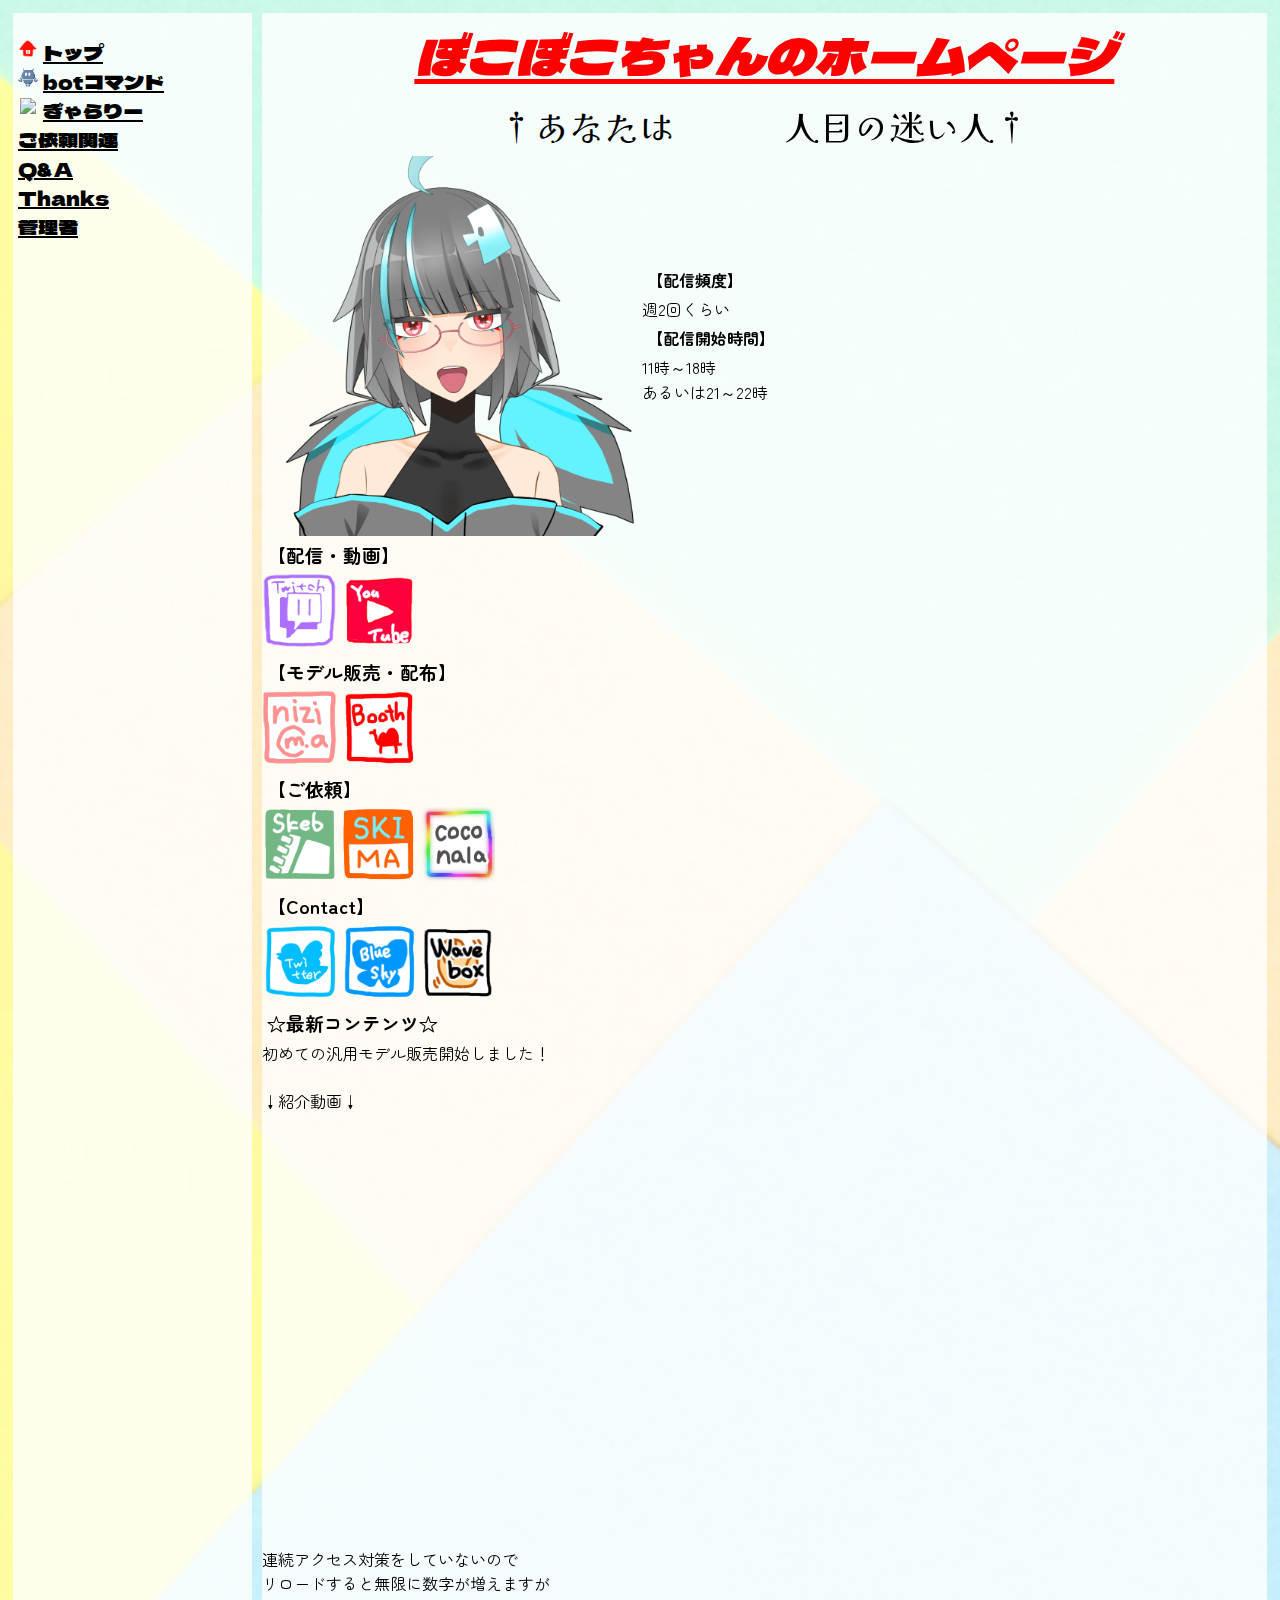
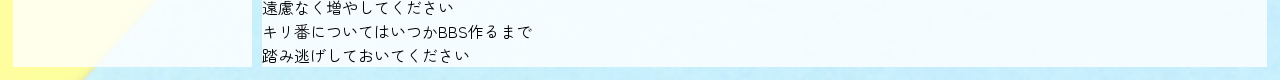
==== index.html @ dba8ee9e "再再" ====
<!DOCTYPE html>
<html lang="ja">
    <head>
        <meta charset="UTF-8">
        <title>ぼこぼこちゃんのホームページ</title>
        <link rel="stylesheet" href="css/index.css">

        <!--やりたいこと一覧
        ・カーソル変更
        ・BBS設置
        ・スタンプ一覧の設置
        ・SNS対応
        -->
        <link rel="preconnect" href="https://fonts.googleapis.com">
        <link rel="preconnect" href="https://fonts.gstatic.com" crossorigin>
        <link href="https://fonts.googleapis.com/css2?family=Dela+Gothic+One&display=swap" rel="stylesheet">
        <link rel="preconnect" href="https://fonts.googleapis.com">
        <link rel="preconnect" href="https://fonts.gstatic.com" crossorigin>
        <link href="https://fonts.googleapis.com/css2?family=Zen+Maru+Gothic:wght@300;400;500;700;900&display=swap" rel="stylesheet">
        <link rel="preconnect" href="https://fonts.googleapis.com">
        <link rel="preconnect" href="https://fonts.gstatic.com" crossorigin>
        <link href="https://fonts.googleapis.com/css2?family=Dela+Gothic+One&family=DotGothic16&family=Kaisei+Decol&display=swap" rel="stylesheet">
    </head>
    <body>
        <div class="flexbox">
            <script src="js/sidemenu.js"></script>
            <div class="content">
                <h1 style="text-align:center;">ぼこぼこちゃんのホームページ</h1>
                <div class="counter-area">
                    <h2 style='font-family: "Kaisei Decol",serif;font-weight: 400;font-style: normal;'>†あなたは</h2>
                    <iframe frameborder="0" width="100" height="25" scrolling="no" src="https://script.google.com/macros/s/AKfycbx8v92MQwVvJMkxsLhPhT1U61lYwXCYVHEFJX2_oGKwl0AOVBhLbe9YGJD0SoeEzPNs/exec?url=https://sskmbk.github.io" title="アクセスカウンター"></iframe>
                    <h2 style='font-family: "Kaisei Decol",serif;font-weight: 400;font-style: normal;'>人目の迷い人†</h2>
                </div><!--counter-area-->

                <div class="flexbox2">
                    <img src="img/icon.png" class="img">
                    <div class="info">
                        <h4>【配信頻度】</h4>
                        週2回くらい<br>
                        <h4>【配信開始時間】</h4>
                        11時～18時<br>
                        あるいは21～22時<br>
                        <br>
                    </div><!--info-->
                </div><!--flexbox2-->
                <div class="link">
                    <h3>【配信・動画】</h3>
                    <a href="https://www.twitch.tv/bokoraretawa" target="_blank" rel="noopener noreferrer"><img src="img/twitch.png" class="links" alt="twitch"></a>
                    <a href="https://youtube.com/@bokoraretawa" target="_blank" rel="noopener noreferrer"><img src="img/youtube.png" class="links" alt="youtube"></a>
                    <h3>【モデル販売・配布】</h3>
                    <a href="https://nizima.com/Profile/369006" target="_blank" rel="noopener noreferrer"><img src="img/nizima.png" class="links" alt="nizima"></a>
                    <a href="https://bokoraretawa.booth.pm/" target="_blank" rel="noopener noreferrer"><img src="img/booth.png" class="links" alt="booth"></a>
                    <h3>【ご依頼】</h3>
                    <a href="https://skeb.jp/@BOKORARETAWA" target="_blank" rel="noopener noreferrer"><img src="img/skeb.png" class="links" alt="skeb" ></a>
                    <a href="https://skima.jp/profile?id=422471" target="_blank" rel="noopener noreferrer"><img src="img/skima.png" class="links" alt="skima"></a>
                    <a href="https://coconala.com/users/5037021" target="_blank" rel="noopener noreferrer"><img src="img/coconala.png" class="links" alt="coconala"></a>
                    <h3>【Contact】</h3>
                    <a href="https://twitter.com/BOKORARETAWA" target="_blank" rel="noopener noreferrer"><img src="img/twitter.png" class="links" alt="twitter"></a>
                    <a href="https://bsky.app/profile/bokoraretawa.bsky.social" target="_blank" rel="noopener noreferrer"><img src="img/bluesky.png" class="links" alt="bluesky"></a>
                    <a href="https://wavebox.me/wave/a6rm4vicaz7he5rm/" target="_blank" rel="noopener noreferrer"><img src="img/wavebox.png" class="links" alt="wavebox"></a>
                </div><!--link-->
                <div class="newcontent">
                    <h3>☆最新コンテンツ☆</h3>
                    <p>初めての汎用モデル販売開始しました！<br><br>↓紹介動画↓</p>
                    <iframe width="988" height="556" src="https://www.youtube.com/embed/r8v-BUSqYrE" title="【Live2DShowcase】水色の髪の女の子【汎用モデル】" frameborder="0" allow="accelerometer; autoplay; clipboard-write; encrypted-media; gyroscope; picture-in-picture; web-share" referrerpolicy="strict-origin-when-cross-origin" allowfullscreen class="Youtubelink"></iframe>
                </div>

                    <br>
                    <p>
                    連続アクセス対策をしていないので<br>
                    リロードすると無限に数字が増えますが<br>
                    遠慮なく増やしてください<br>
                    キリ番についてはいつかBBS作るまで<br>
                    踏み逃げしておいてください
                    </p>
                </div><!--flexbox2-->

            </div><!--content-->
        </div><!--flexbox-->
        <script src="js/menuopen.js"></script>
    </body>
</html>
---- css/index.css ----
body{
  font-family: "Zen Maru Gothic", serif;
  font-weight: 400;
  font-style: normal;
  background-image:url(../img/pastel_00010.jpg);
  background-size:cover;
}

.menubutton{display:none;border:none;background:none;}

h1{
  font-family:"Dela Gothic One",sans-serif;
  font-weight: 400;
  font-style: normal;
  color:red;
  font-style:italic;
  font-size:50px;
  margin:5px;
  text-decoration:underline;
}
h2{margin:5px; font-size:35px;}
h3{margin: 5px;}
h4{margin:5px;}
p{margin:0;}a{color:black;}
a:hover{color:red;}
a:active{color:yellow;}

.flexbox{display:flex;}
.flexbox2{
  display:flex;
  flex-direction:row;
  align-items: center;
}

ul{list-style:none;padding:5px;font-size:20px;}
.libot {
background: url(../img/nightbot.gif) no-repeat 0 0;
background-size:auto 20px;
padding-left: 25px;}
.lihome{
  background:url(../img/home.png) no-repeat 0 0;
  background-size:auto 20px;
  padding-left: 25px;
}
.lipic{
  background:url(../img/liimg.png) no-repeat 0 0;
  background-size:auto 20px;
  padding-left: 25px;
}

.sidemenu{
  width:19%;
  margin:5px;
  background-color:rgb(255 255 255 / 80%);
  font-family:"Dela Gothic One",sans-serif;
  font-weight: 500;
  font-style: normal;
}

.link{}
.content{
  width:80%;
  margin:5px;
  background:rgb(255 255 255 / 80%);
}
.newcontent{}

.stampsample{width:500px;}
.BannerSample{width:500px;}
.Youtubelink{width:720px;height:405px;};
.menubutton{display:none;}
.qamenu{text-decoration:none;}
.qamenu:hover{text-decoration-line:underline;}

#Live2DSD{background:whitesmoke;margin:5px;}
#live2Dcomission{background:whitesmoke;margin:5px;}
#Live2DOther{background:whitesmoke;margin:5px;}
details{border:solid 5px;border-color:lightgray;margin:5px;width:90%;}

#illustcomission{background:whitesmoke;}
#othercomission{background:whitesmoke;}
#qaul{background:azure;}

.counter-area{
display:flex;
justify-content: center;
align-items: center;
}


.img{height:380px;}
.kiriban{text-align: center;}
.thankslink{text-decoration: none;}
.links{width:75px;}


@media (max-width: 1000px) {
  .menubutton{display:block;width:200px;}
  .flexbox{flex-flow: column;}
  .links{width:15%;}
  .content{width:100%;margin:0;}
  .stampsample{width:50%;}
  .BannerSample{width:80%;}
  details{width:95%;}

  .sidemenu{text-align:center;}
  /* メニューを開いた時 */
  nav.open-menu {width: 50%;}

  nav {
    background: #0bd;
    position: absolute;
    z-index: 1;
    top: 4.5em;
    left:30px;
    overflow-x: hidden;
    text-align: left;
    width: 0; /* ←100%から 0 に変更 */
  }
  h1{font-size:6vw;}
  h2{font-size:5vw;}
  div{margin:10px}

  .img{
    width:50%;
    height:50%;
  }
  .info{
    font-size:2.5vw;
    width:50%;
    height:50%;
  }
  .kiriban{
    font-size:2vw;
  }
  
  .Youtubelink{width:100%;};
}
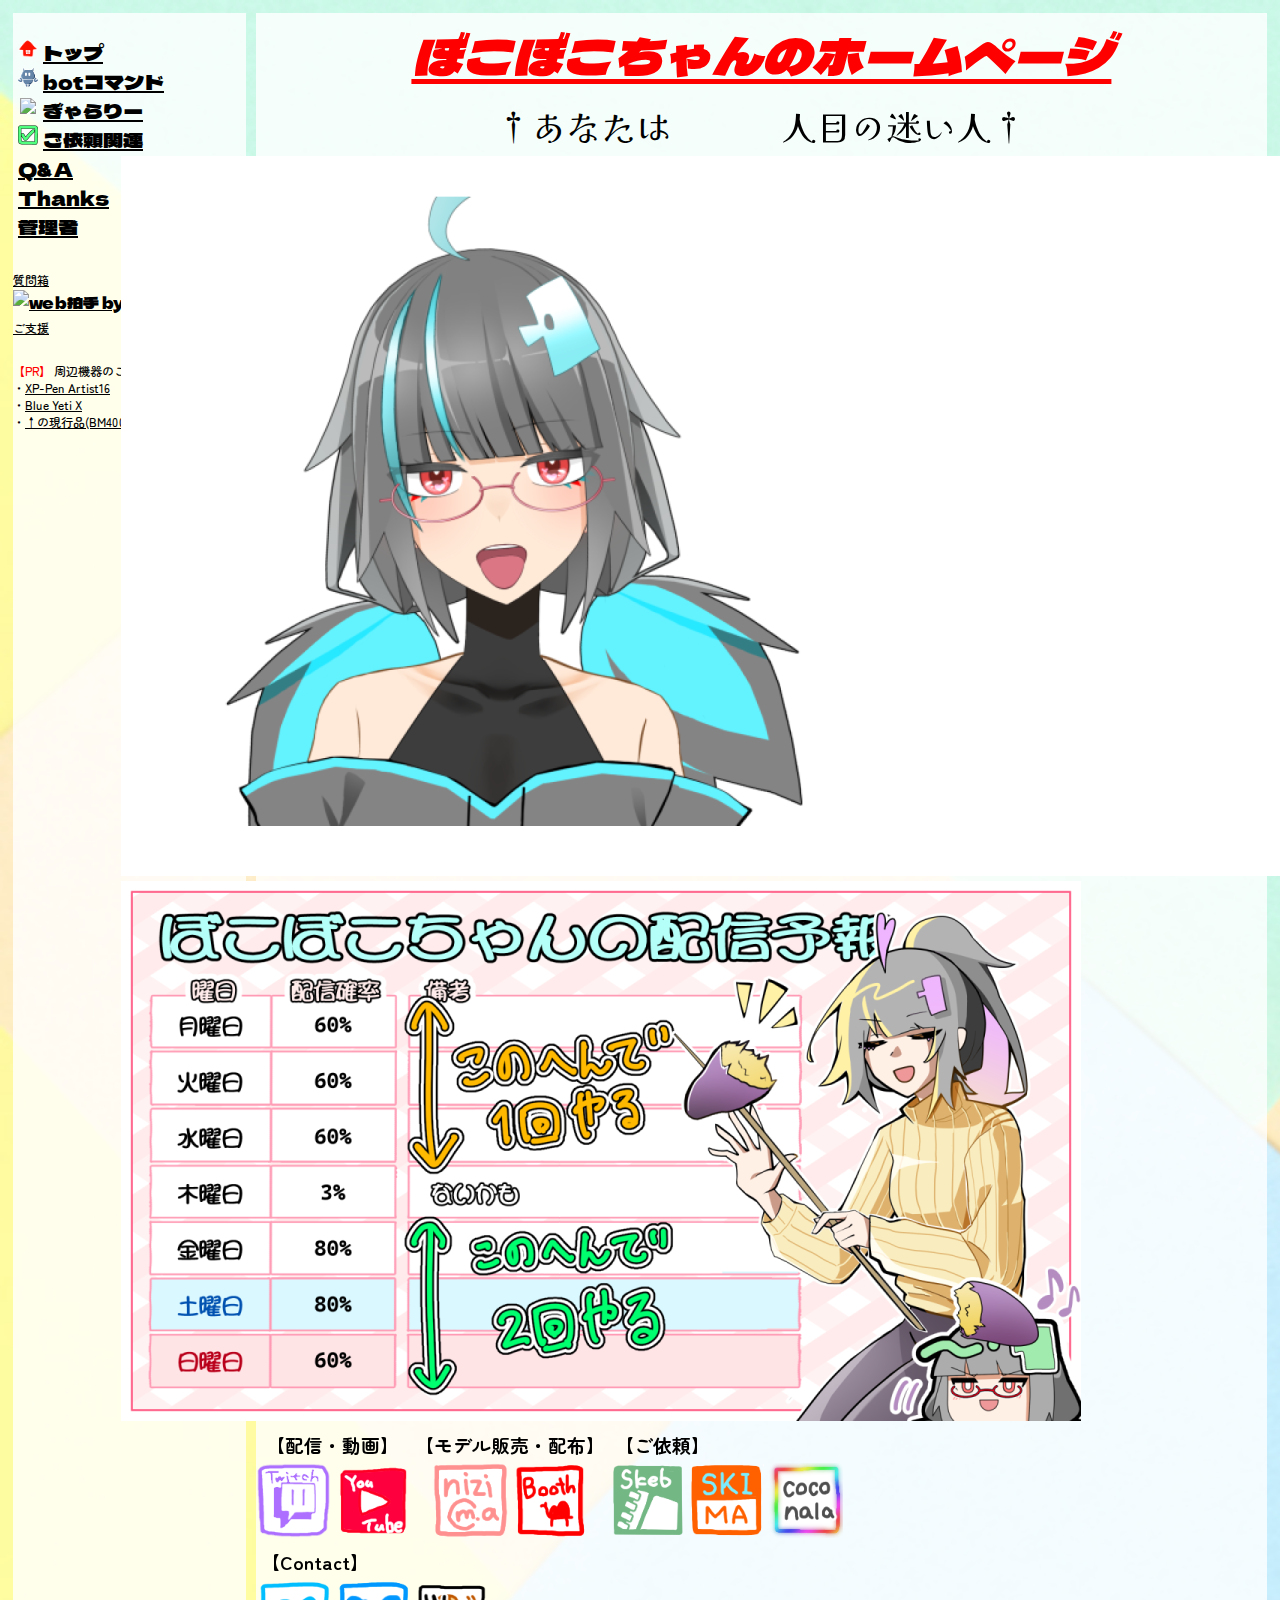
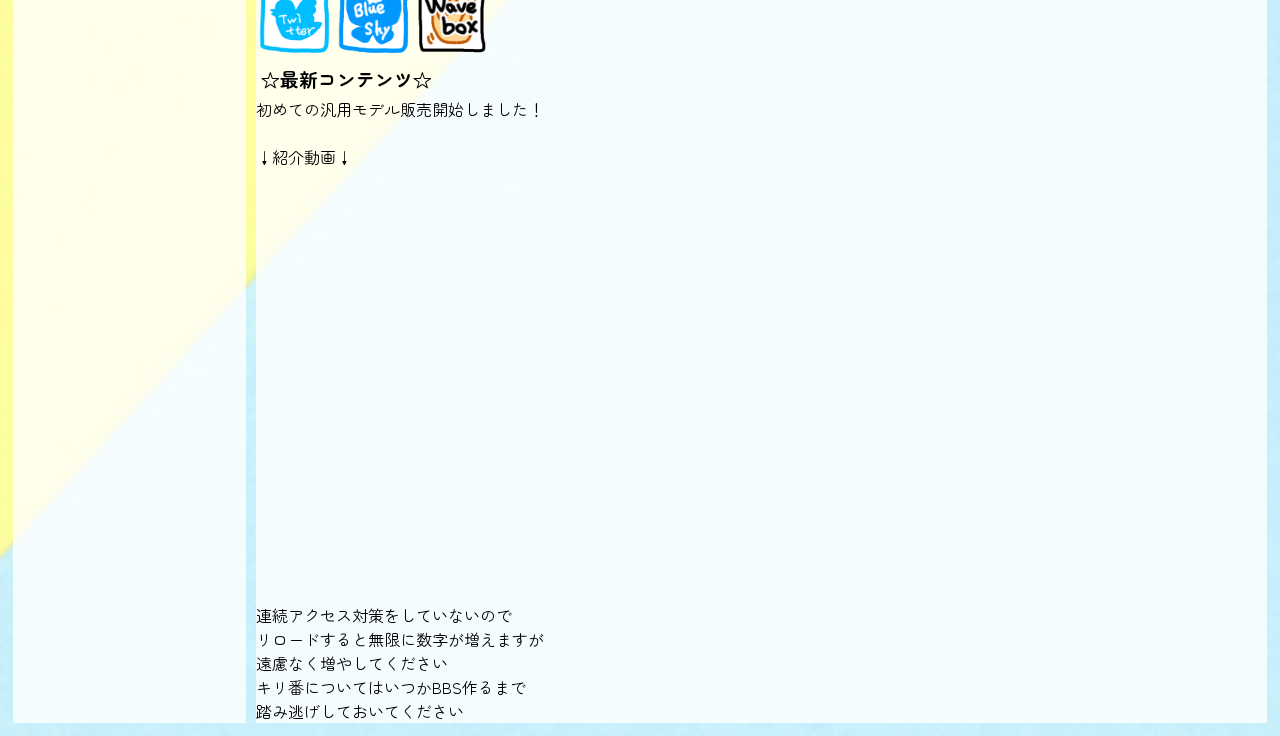
==== commit d7c35c17: "メイン画像周辺、@media、背景色" ====
--- a/index.html
+++ b/index.html
@@ -3,7 +3,6 @@
     <head>
         <meta charset="UTF-8">
         <title>ぼこぼこちゃんのホームページ</title>
-        <link rel="stylesheet" href="css/index.css">
 
         <!--やりたいこと一覧
         ・カーソル変更
@@ -11,6 +10,9 @@
         ・スタンプ一覧の設置
         ・SNS対応
         -->
+
+        <link rel="icon" href="favicon.ico">
+
         <link rel="preconnect" href="https://fonts.googleapis.com">
         <link rel="preconnect" href="https://fonts.gstatic.com" crossorigin>
         <link href="https://fonts.googleapis.com/css2?family=Dela+Gothic+One&display=swap" rel="stylesheet">
@@ -20,6 +22,21 @@
         <link rel="preconnect" href="https://fonts.googleapis.com">
         <link rel="preconnect" href="https://fonts.gstatic.com" crossorigin>
         <link href="https://fonts.googleapis.com/css2?family=Dela+Gothic+One&family=DotGothic16&family=Kaisei+Decol&display=swap" rel="stylesheet">
+        
+        <link rel="stylesheet" href="https://cdn.jsdelivr.net/bxslider/4.2.12/jquery.bxslider.css">
+        <script src="https://ajax.googleapis.com/ajax/libs/jquery/3.1.1/jquery.min.js"></script>
+        <script src="https://cdn.jsdelivr.net/bxslider/4.2.12/jquery.bxslider.min.js"></script>
+        <script type="text/javascript">
+        $(document).ready(function(){
+            $('.slider').bxSlider({
+                auto: true,
+                pause: 5000, // 画像がスライドするスピード
+                slideWidth: 720, // 画像の横幅
+            });
+        });</script>
+        <link rel="stylesheet" href="css/index.css">
+</script>
+
     </head>
     <body>
         <div class="flexbox">
@@ -32,32 +49,40 @@
                     <h2 style='font-family: "Kaisei Decol",serif;font-weight: 400;font-style: normal;'>人目の迷い人†</h2>
                 </div><!--counter-area-->
 
-                <div class="flexbox2">
-                    <img src="img/icon.png" class="img">
-                    <div class="info">
-                        <h4>【配信頻度】</h4>
-                        週2回くらい<br>
-                        <h4>【配信開始時間】</h4>
-                        11時～18時<br>
-                        あるいは21～22時<br>
-                        <br>
-                    </div><!--info-->
-                </div><!--flexbox2-->
+                <div class="sliderdiv">
+                    <div class="slider">
+                        <img class="sliderimg" src="img/ぼこV3.png" alt="">
+                        <img class="sliderimg"  src="img/月予定表2024秋.png" alt="">
+                    </div>
+                </div>
+
                 <div class="link">
-                    <h3>【配信・動画】</h3>
-                    <a href="https://www.twitch.tv/bokoraretawa" target="_blank" rel="noopener noreferrer"><img src="img/twitch.png" class="links" alt="twitch"></a>
-                    <a href="https://youtube.com/@bokoraretawa" target="_blank" rel="noopener noreferrer"><img src="img/youtube.png" class="links" alt="youtube"></a>
-                    <h3>【モデル販売・配布】</h3>
-                    <a href="https://nizima.com/Profile/369006" target="_blank" rel="noopener noreferrer"><img src="img/nizima.png" class="links" alt="nizima"></a>
-                    <a href="https://bokoraretawa.booth.pm/" target="_blank" rel="noopener noreferrer"><img src="img/booth.png" class="links" alt="booth"></a>
-                    <h3>【ご依頼】</h3>
-                    <a href="https://skeb.jp/@BOKORARETAWA" target="_blank" rel="noopener noreferrer"><img src="img/skeb.png" class="links" alt="skeb" ></a>
-                    <a href="https://skima.jp/profile?id=422471" target="_blank" rel="noopener noreferrer"><img src="img/skima.png" class="links" alt="skima"></a>
-                    <a href="https://coconala.com/users/5037021" target="_blank" rel="noopener noreferrer"><img src="img/coconala.png" class="links" alt="coconala"></a>
-                    <h3>【Contact】</h3>
-                    <a href="https://twitter.com/BOKORARETAWA" target="_blank" rel="noopener noreferrer"><img src="img/twitter.png" class="links" alt="twitter"></a>
-                    <a href="https://bsky.app/profile/bokoraretawa.bsky.social" target="_blank" rel="noopener noreferrer"><img src="img/bluesky.png" class="links" alt="bluesky"></a>
-                    <a href="https://wavebox.me/wave/a6rm4vicaz7he5rm/" target="_blank" rel="noopener noreferrer"><img src="img/wavebox.png" class="links" alt="wavebox"></a>
+                    <div class="linkflex">
+                        <div class="stream-live2D">
+                            <div class="stream">
+                                <h3>【配信・動画】</h3>
+                                <a href="https://www.twitch.tv/bokoraretawa" target="_blank" rel="noopener noreferrer"><img src="img/twitch.png" class="links" alt="twitch"></a>
+                                <a href="https://youtube.com/@bokoraretawa" target="_blank" rel="noopener noreferrer"><img src="img/youtube.png" class="links" alt="youtube"></a>
+                            </div>
+                            <div class="live2D">
+                                <h3>【モデル販売・配布】</h3>
+                                <a href="https://nizima.com/Profile/369006" target="_blank" rel="noopener noreferrer"><img src="img/nizima.png" class="links" alt="nizima"></a>
+                                <a href="https://bokoraretawa.booth.pm/" target="_blank" rel="noopener noreferrer"><img src="img/booth.png" class="links" alt="booth"></a>
+                            </div>
+                        </div>
+                        <div>
+                            <h3>【ご依頼】</h3>
+                            <a href="https://skeb.jp/@BOKORARETAWA" target="_blank" rel="noopener noreferrer"><img src="img/skeb.png" class="links" alt="skeb" ></a>
+                            <a href="https://skima.jp/profile?id=422471" target="_blank" rel="noopener noreferrer"><img src="img/skima.png" class="links" alt="skima"></a>
+                            <a href="https://coconala.com/users/5037021" target="_blank" rel="noopener noreferrer"><img src="img/coconala.png" class="links" alt="coconala"></a>
+                        </div>
+                    </div>
+                    <div>
+                        <h3>【Contact】</h3>
+                        <a href="https://twitter.com/BOKORARETAWA" target="_blank" rel="noopener noreferrer"><img src="img/twitter.png" class="links" alt="twitter"></a>
+                        <a href="https://bsky.app/profile/bokoraretawa.bsky.social" target="_blank" rel="noopener noreferrer"><img src="img/bluesky.png" class="links" alt="bluesky"></a>
+                        <a href="https://wavebox.me/wave/a6rm4vicaz7he5rm/" target="_blank" rel="noopener noreferrer"><img src="img/wavebox.png" class="links" alt="wavebox"></a>
+                    </div>
                 </div><!--link-->
                 <div class="newcontent">
                     <h3>☆最新コンテンツ☆</h3>
--- a/css/index.css
+++ b/css/index.css
@@ -26,10 +26,22 @@
 a:active{color:yellow;}
 
 .flexbox{display:flex;}
-.flexbox2{
+.counter-area{
+  display:flex;
+  justify-content: center;
+  align-items: center;
+}
+.sliderdiv{
+    display:flex;
+    justify-content:center;
+}
+.stream-live2D{
+    display:flex;
+    flex-direction:row;
+}
+.linkflex{
   display:flex;
   flex-direction:row;
-  align-items: center;
 }
 
 ul{list-style:none;padding:5px;font-size:20px;}
@@ -46,6 +58,10 @@
   background:url(../img/liimg.png) no-repeat 0 0;
   background-size:auto 20px;
   padding-left: 25px;
+}
+.lico{
+  background:url(../img/lico.png) no-repeat 0 0;
+  padding-left:25px;
 }
 
 .sidemenu{
@@ -64,6 +80,7 @@
   background:rgb(255 255 255 / 80%);
 }
 .newcontent{}
+.sidemenuLinks{font-family:'Zen Maru Gothic';font-size:12px;text-decoration-line:underline;}
 
 .stampsample{width:500px;}
 .BannerSample{width:500px;}
@@ -71,21 +88,18 @@
 .menubutton{display:none;}
 .qamenu{text-decoration:none;}
 .qamenu:hover{text-decoration-line:underline;}
+.prURL{text-decoration-line:underline;}
+.stream{text-align:center;}
+.live2D{text-align:center;}
 
-#Live2DSD{background:whitesmoke;margin:5px;}
-#live2Dcomission{background:whitesmoke;margin:5px;}
-#Live2DOther{background:whitesmoke;margin:5px;}
-details{border:solid 5px;border-color:lightgray;margin:5px;width:90%;}
+#Live2DSD{margin:5px;border:solid;border-color:lightgray;}
+#live2Dcomission{margin:5px;border:solid;border-color:lightgray;}
+#Live2DOther{margin:5px;border:solid;border-color:lightgray;}
+details{border:solid;border-color:lightgray;margin:5px;width:70%;border-radius:10px;background:white;}
 
-#illustcomission{background:whitesmoke;}
-#othercomission{background:whitesmoke;}
-#qaul{background:azure;}
-
-.counter-area{
-display:flex;
-justify-content: center;
-align-items: center;
-}
+#illustcomission{}
+#othercomission{}
+#qaul{background:lightblue;}
 
 
 .img{height:380px;}
@@ -97,7 +111,6 @@
 @media (max-width: 1000px) {
   .menubutton{display:block;width:200px;}
   .flexbox{flex-flow: column;}
-  .links{width:15%;}
   .content{width:100%;margin:0;}
   .stampsample{width:50%;}
   .BannerSample{width:80%;}
@@ -117,16 +130,13 @@
     text-align: left;
     width: 0; /* ←100%から 0 に変更 */
   }
+  ul{font-size:30px;}
+  .sidemenuLinks{font-size:20px;}
+
   h1{font-size:6vw;}
   h2{font-size:5vw;}
-  div{margin:10px}
 
   .img{
-    width:50%;
-    height:50%;
-  }
-  .info{
-    font-size:2.5vw;
     width:50%;
     height:50%;
   }
@@ -135,4 +145,14 @@
   }
   
   .Youtubelink{width:100%;};
+}
+@media (min-width: 1500px) {
+  .content{
+    width:1200px;
+  }
+}
+@media (max-width:650px){
+  
+  .linkflex{flex-direction:column;}
+  .stream-live2D{flex-direction:row;}
 }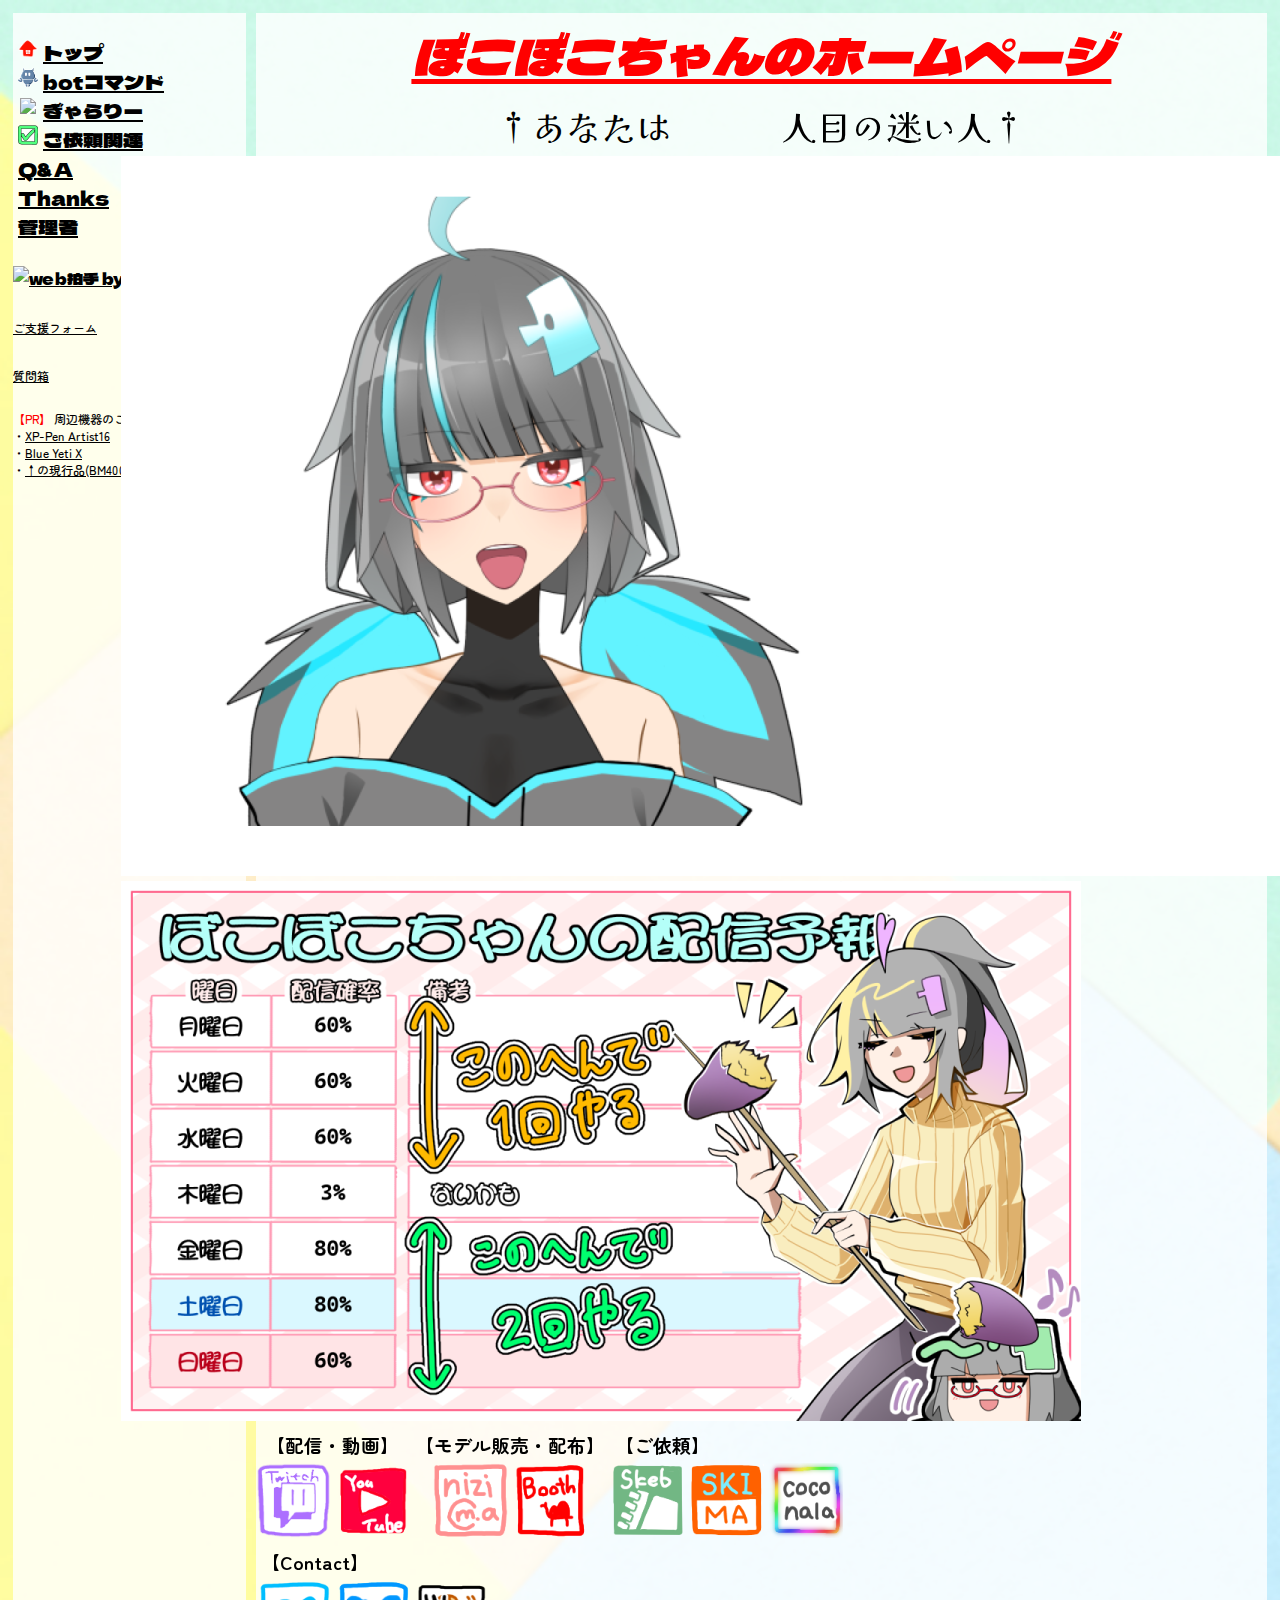
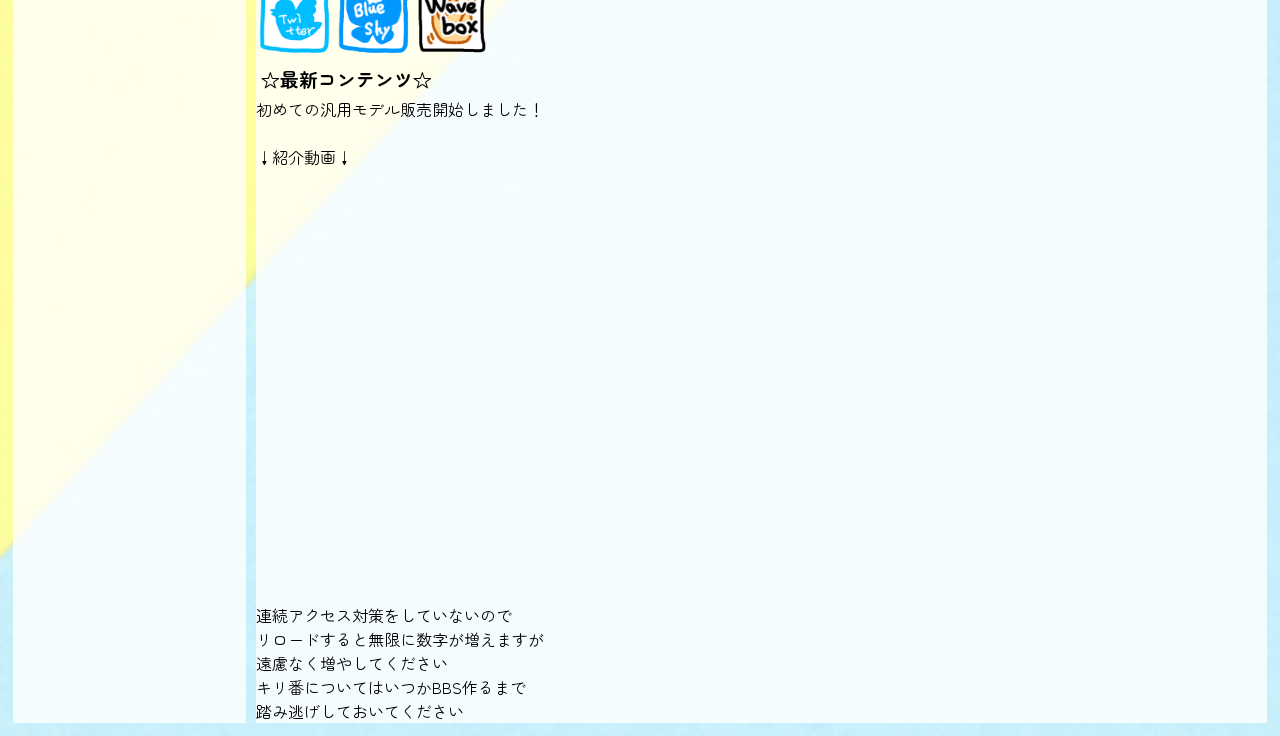
==== commit 3596df1f: "トップ画像サイズ、メニューの背景" ====
--- a/index.html
+++ b/index.html
@@ -31,7 +31,7 @@
             $('.slider').bxSlider({
                 auto: true,
                 pause: 5000, // 画像がスライドするスピード
-                slideWidth: 720, // 画像の横幅
+                slideWidth: 960, // 画像の横幅
             });
         });</script>
         <link rel="stylesheet" href="css/index.css">
--- a/css/index.css
+++ b/css/index.css
@@ -121,7 +121,7 @@
   nav.open-menu {width: 50%;}
 
   nav {
-    background: #0bd;
+    background: url(../img/pastel_00010.jpg);
     position: absolute;
     z-index: 1;
     top: 4.5em;
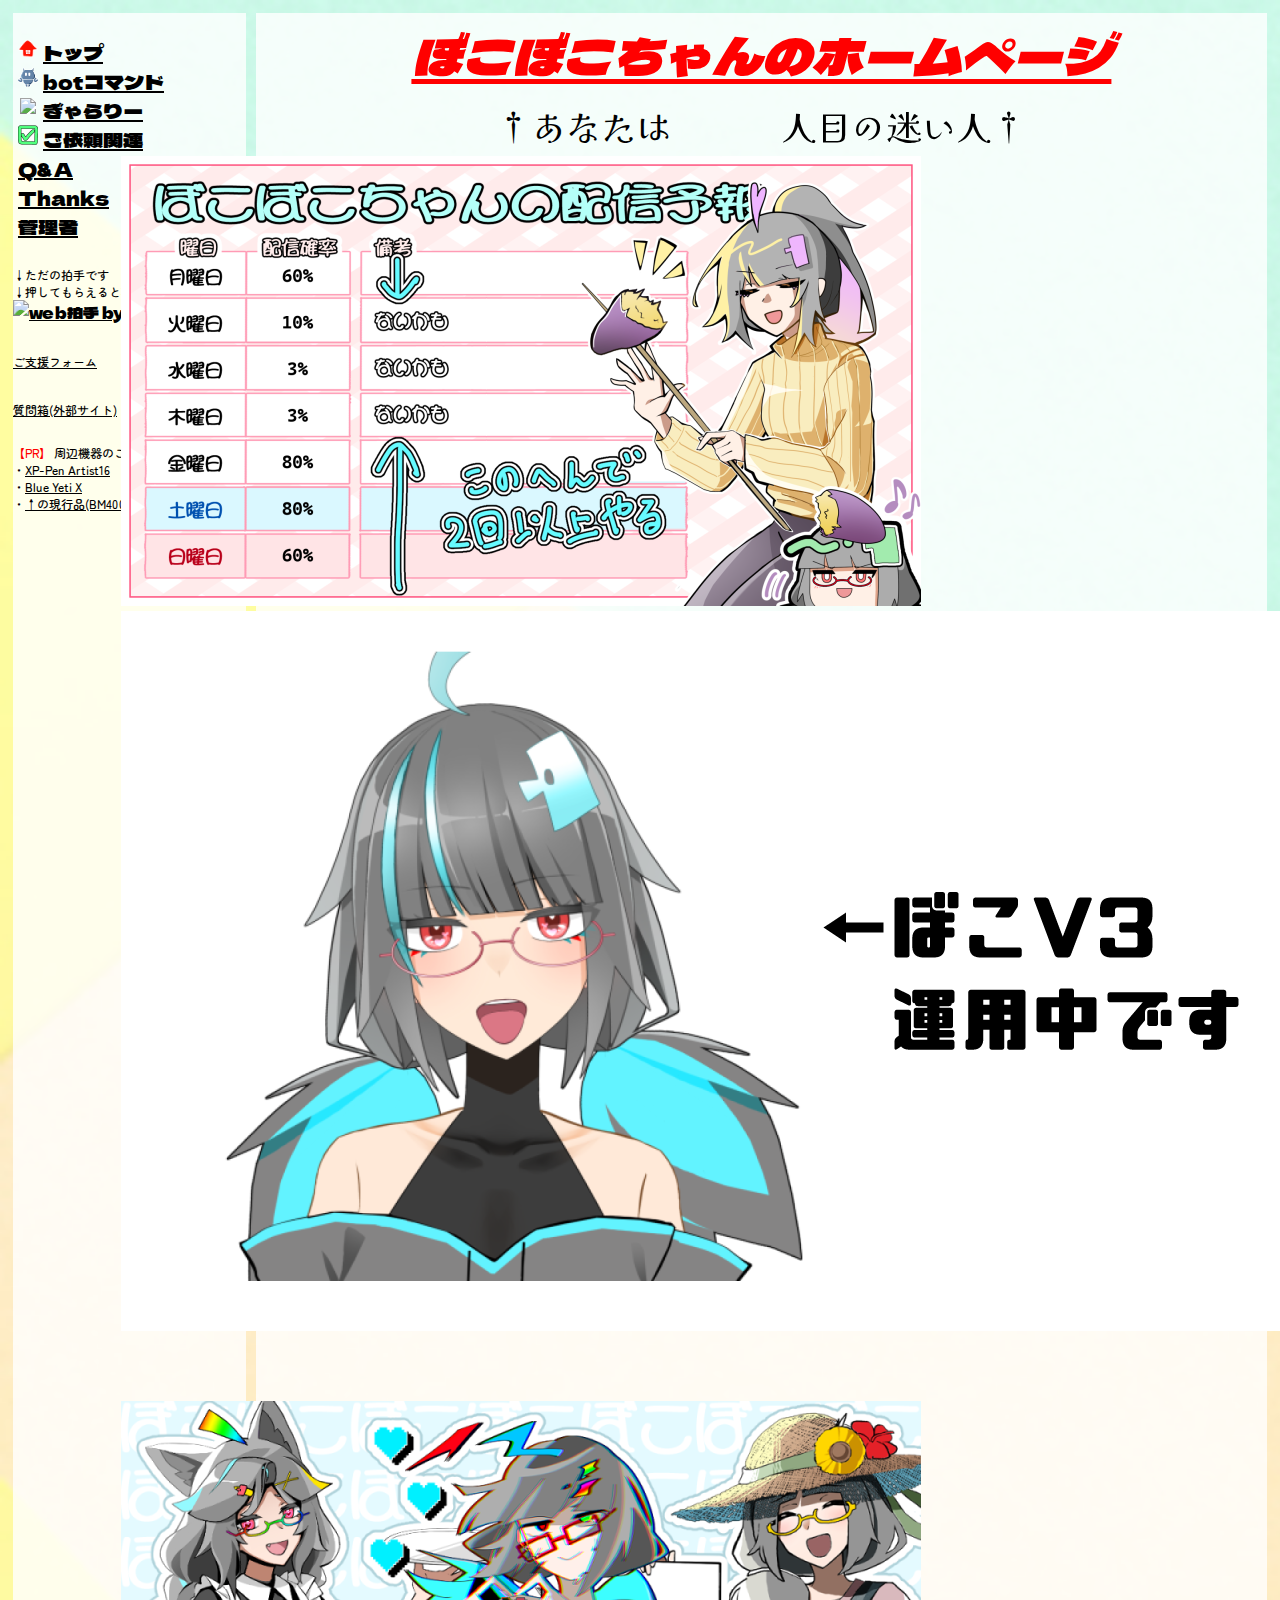
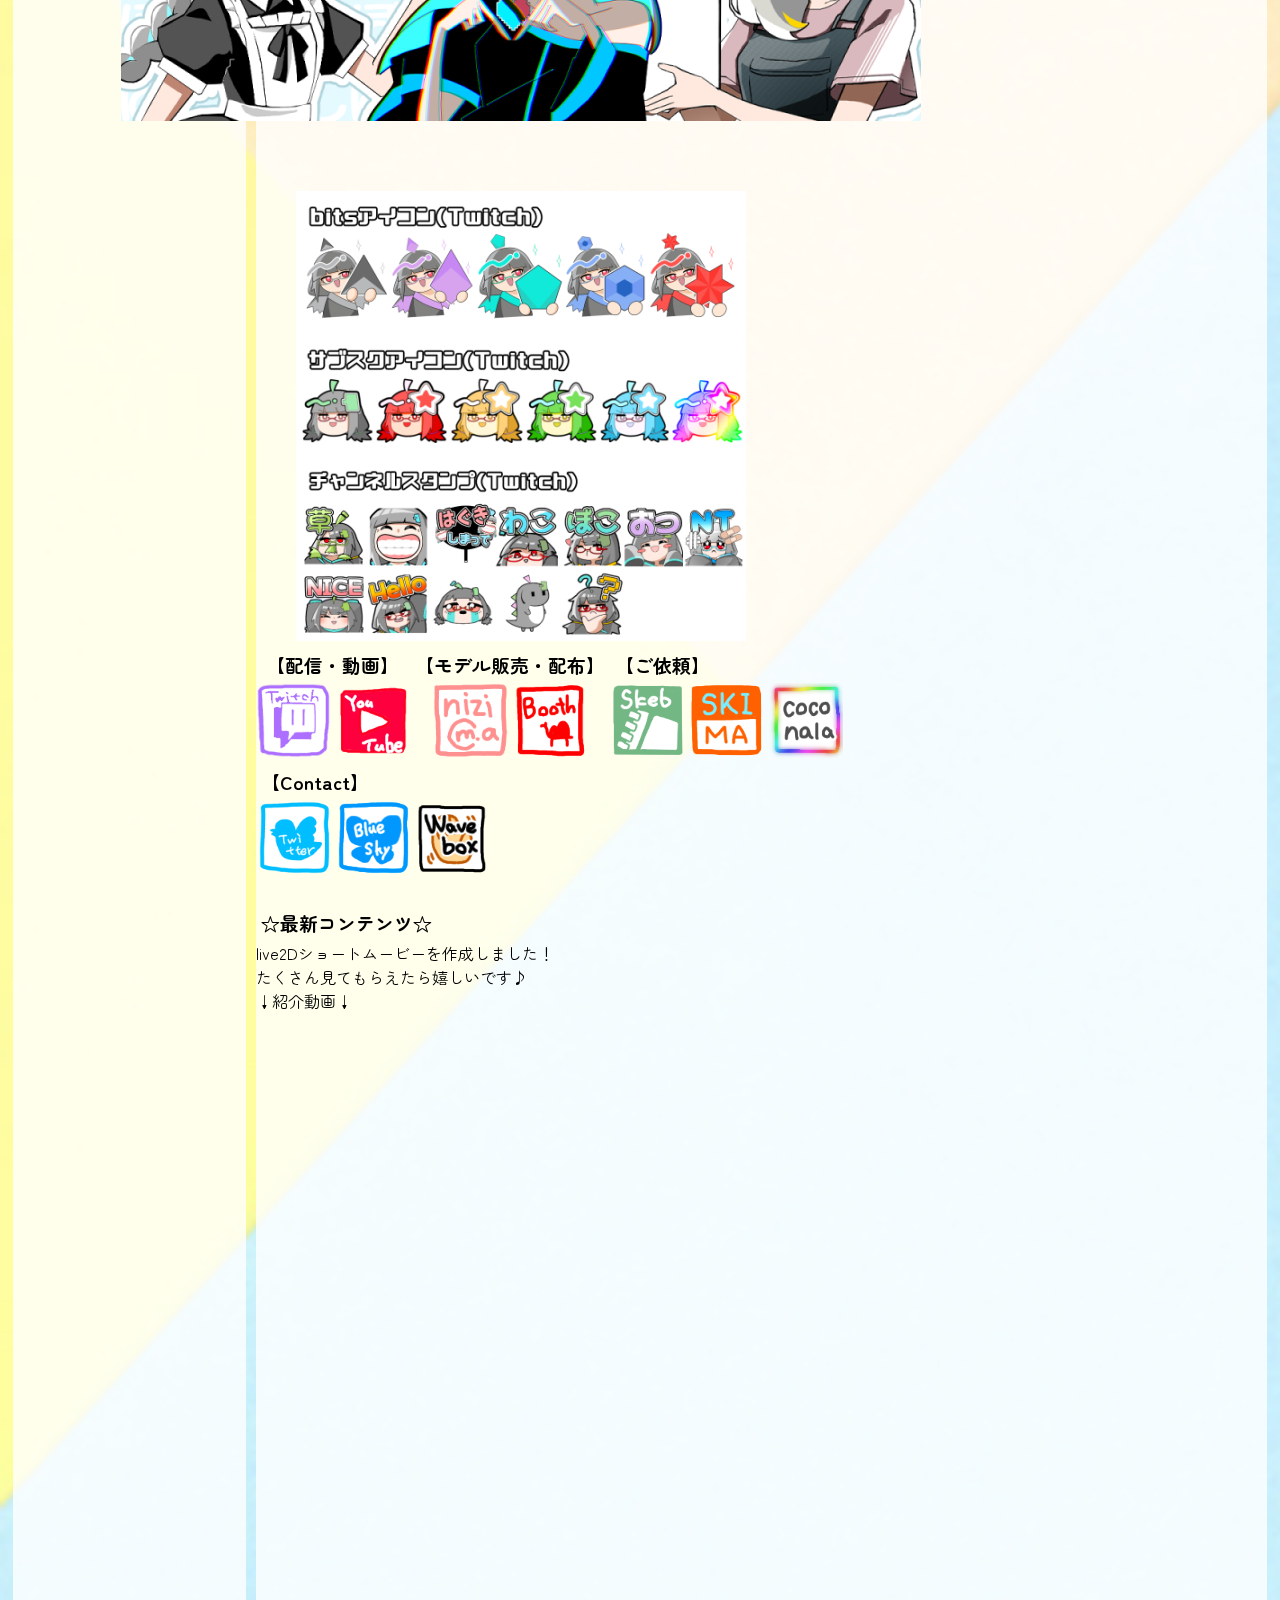
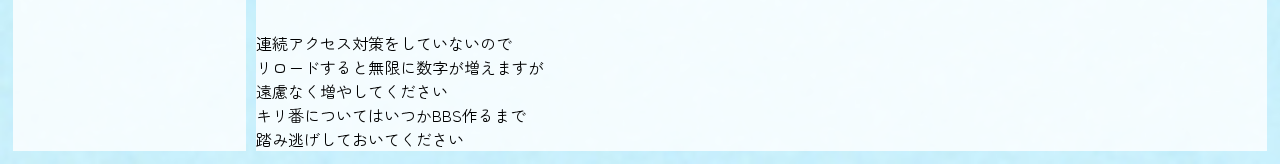
==== commit 35f20b46: "comissionページの見た目改修、TOPの画像追加、フォントクレジット追加" ====
--- a/index.html
+++ b/index.html
@@ -51,8 +51,10 @@
 
                 <div class="sliderdiv">
                     <div class="slider">
-                        <img class="sliderimg" src="img/ぼこV3.png" alt="">
-                        <img class="sliderimg"  src="img/月予定表2024秋.png" alt="">
+                        <img class="sliderimg"  src="img/月予定表2024秋.png" alt="yoteihyou">
+                        <img class="sliderimg" src="img/ぼこV3.png" alt="live2dmodel">
+                        <img class="sliderimg" src="img/gatchasample_top.png" alt="gatchasample">
+                        <img class="sliderimg" src="img/stampsample_top.png" alt="stampsample">
                     </div>
                 </div>
 
@@ -85,9 +87,12 @@
                     </div>
                 </div><!--link-->
                 <div class="newcontent">
+                    <br>
                     <h3>☆最新コンテンツ☆</h3>
-                    <p>初めての汎用モデル販売開始しました！<br><br>↓紹介動画↓</p>
-                    <iframe width="988" height="556" src="https://www.youtube.com/embed/r8v-BUSqYrE" title="【Live2DShowcase】水色の髪の女の子【汎用モデル】" frameborder="0" allow="accelerometer; autoplay; clipboard-write; encrypted-media; gyroscope; picture-in-picture; web-share" referrerpolicy="strict-origin-when-cross-origin" allowfullscreen class="Youtubelink"></iframe>
+                    live2Dショートムービーを作成しました！<br>
+                    たくさん見てもらえたら嬉しいです♪<br>
+                    ↓紹介動画↓<br>
+                    <iframe width="331" height="589" src="https://www.youtube.com/embed/cdI89DBEMyg" title="【Live2D】セルフ受肉が #ポケポケ開封チャレンジ 描いてみた！ #PR" frameborder="0" allow="accelerometer; autoplay; clipboard-write; encrypted-media; gyroscope; picture-in-picture; web-share" referrerpolicy="strict-origin-when-cross-origin" allowfullscreen></iframe>
                 </div>
 
                     <br>
--- a/css/index.css
+++ b/css/index.css
@@ -43,6 +43,11 @@
   display:flex;
   flex-direction:row;
 }
+.stamp{
+  display:flex;
+  flex-direction:row;
+  align-items: center;
+}
 
 ul{list-style:none;padding:5px;font-size:20px;}
 .libot {
@@ -82,7 +87,7 @@
 .newcontent{}
 .sidemenuLinks{font-family:'Zen Maru Gothic';font-size:12px;text-decoration-line:underline;}
 
-.stampsample{width:500px;}
+.stampsample{width:300px;}
 .BannerSample{width:500px;}
 .Youtubelink{width:720px;height:405px;};
 .menubutton{display:none;}
@@ -91,20 +96,18 @@
 .prURL{text-decoration-line:underline;}
 .stream{text-align:center;}
 .live2D{text-align:center;}
+.illustcomission{}
+#qaul{background:lightblue;}
 
-#Live2DSD{margin:5px;border:solid;border-color:lightgray;}
-#live2Dcomission{margin:5px;border:solid;border-color:lightgray;}
-#Live2DOther{margin:5px;border:solid;border-color:lightgray;}
+.commissionborder{margin:5px;border:solid;border-color:lightgray;}
 details{border:solid;border-color:lightgray;margin:5px;width:70%;border-radius:10px;background:white;}
 
-#illustcomission{}
 #othercomission{}
-#qaul{background:lightblue;}
 
 
 .img{height:380px;}
 .kiriban{text-align: center;}
-.thankslink{text-decoration: none;}
+.thankslink{}
 .links{width:75px;}
 
 
@@ -143,6 +146,10 @@
   .kiriban{
     font-size:2vw;
   }
+  .stamp{
+    flex-direction:column;
+    align-items:baseline;
+  }
   
   .Youtubelink{width:100%;};
 }
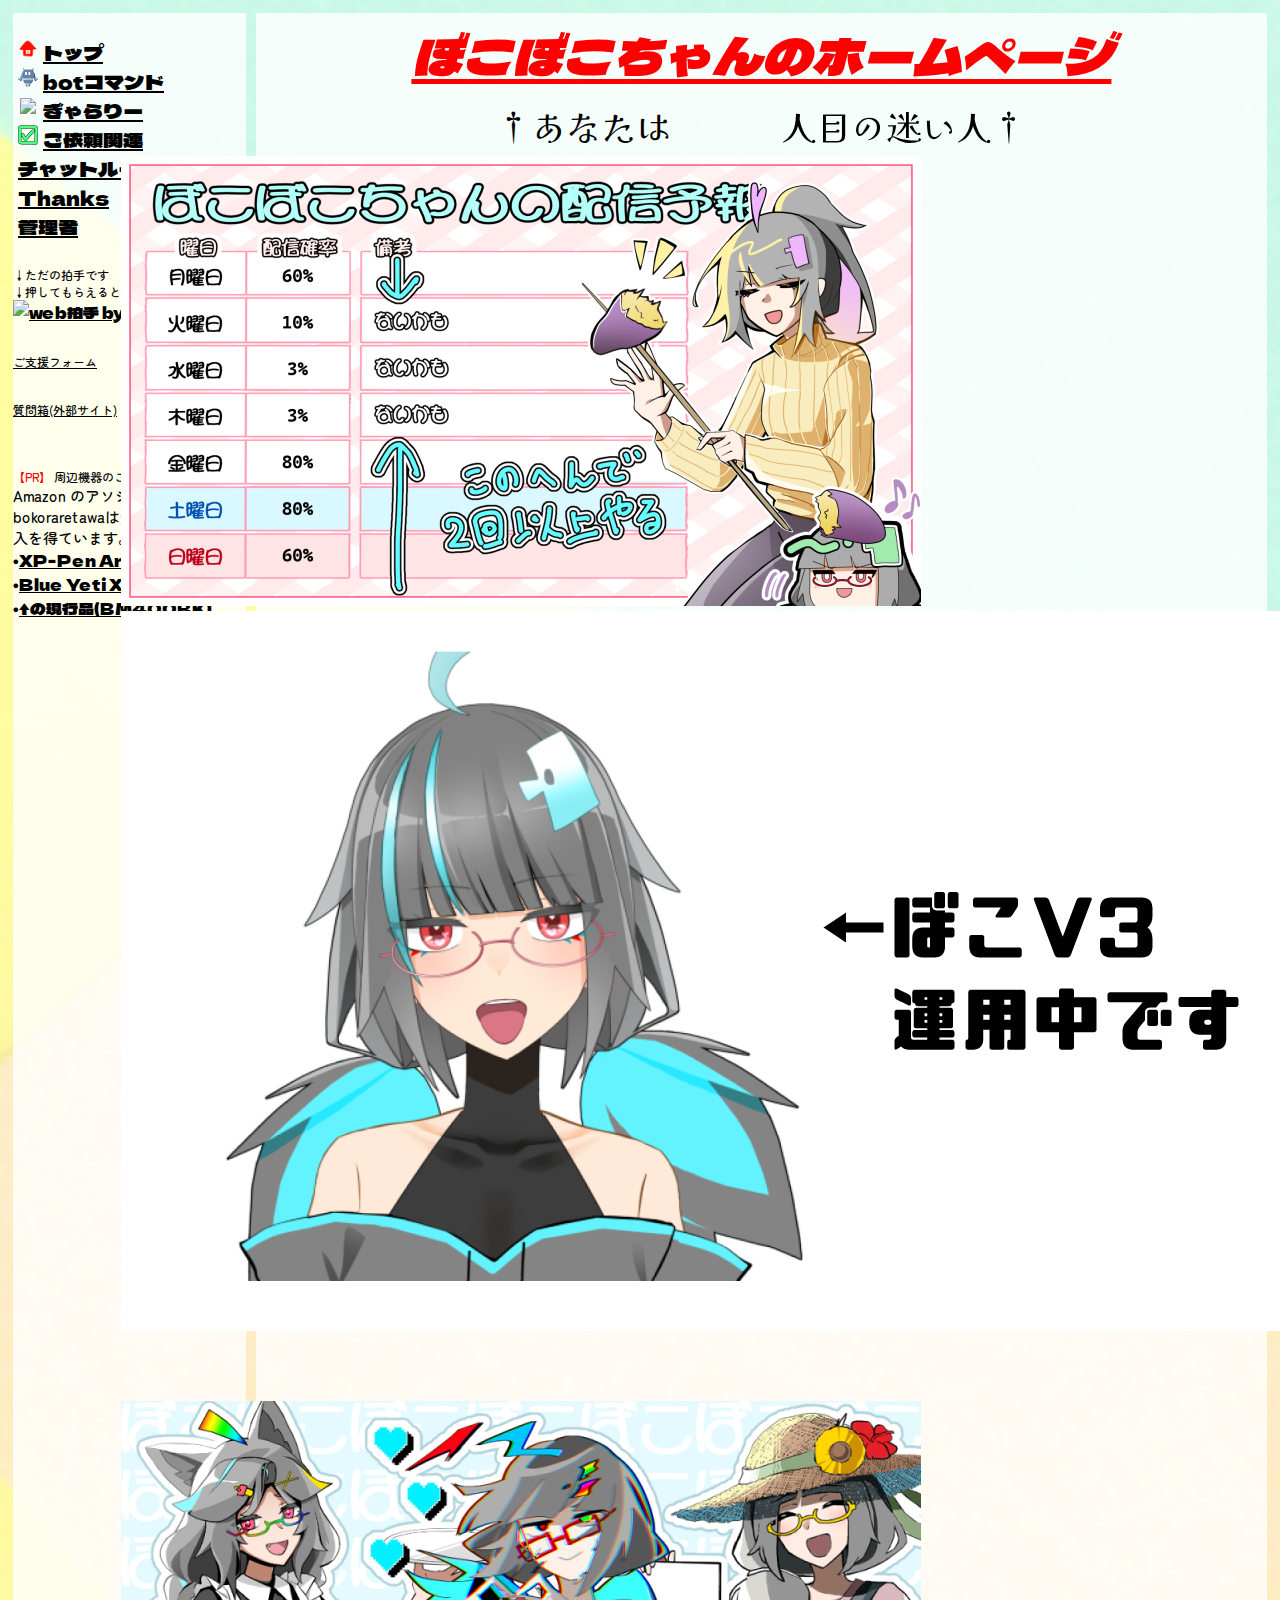
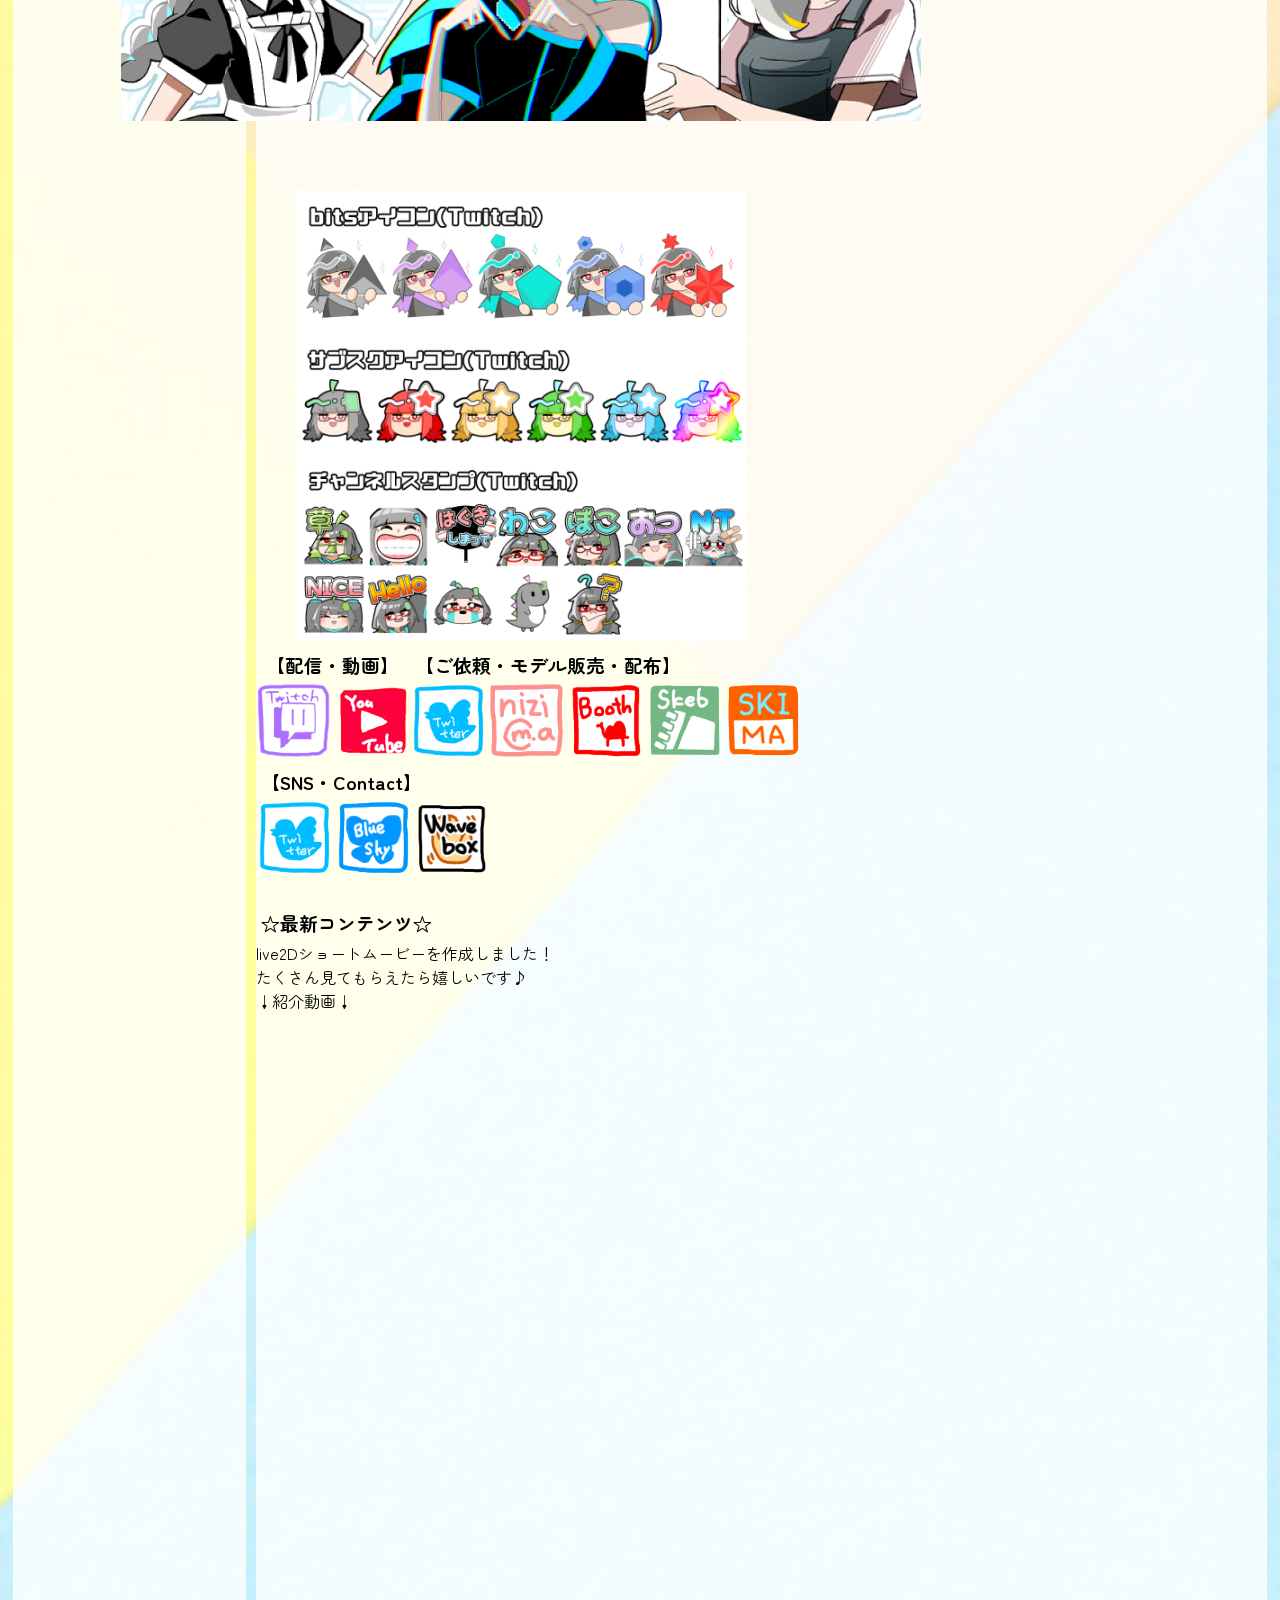
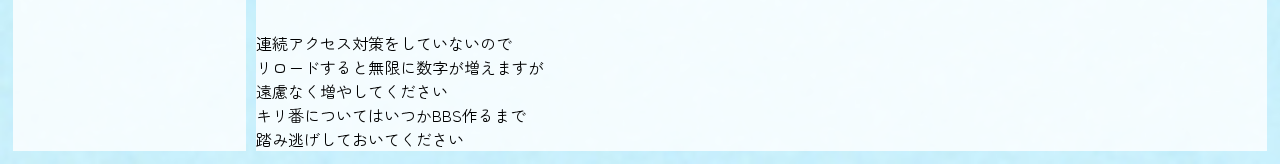
==== commit 53a1eec3: "linksButton fix" ====
--- a/index.html
+++ b/index.html
@@ -67,20 +67,25 @@
                                 <a href="https://youtube.com/@bokoraretawa" target="_blank" rel="noopener noreferrer"><img src="img/youtube.png" class="links" alt="youtube"></a>
                             </div>
                             <div class="live2D">
+                                <!--
                                 <h3>【モデル販売・配布】</h3>
+                                <a href="https://bokoraretawa.booth.pm/" target="_blank" rel="noopener noreferrer"><img src="img/booth.png" class="links" alt="booth"></a>
                                 <a href="https://nizima.com/Profile/369006" target="_blank" rel="noopener noreferrer"><img src="img/nizima.png" class="links" alt="nizima"></a>
-                                <a href="https://bokoraretawa.booth.pm/" target="_blank" rel="noopener noreferrer"><img src="img/booth.png" class="links" alt="booth"></a>
+                                -->
                             </div>
                         </div>
                         <div>
-                            <h3>【ご依頼】</h3>
+                            <h3>【ご依頼・モデル販売・配布】</h3>
+                            <a href="https://twitter.com/BOKORARETAWA" target="_blank" rel="noopener noreferrer"><img src="img/twitter.png" class="links" alt="twitter"></a>
+                            <a href="https://nizima.com/Profile/369006" target="_blank" rel="noopener noreferrer"><img src="img/nizima.png" class="links" alt="nizima"></a>
+                            <a href="https://bokoraretawa.booth.pm/" target="_blank" rel="noopener noreferrer"><img src="img/booth.png" class="links" alt="booth"></a>
                             <a href="https://skeb.jp/@BOKORARETAWA" target="_blank" rel="noopener noreferrer"><img src="img/skeb.png" class="links" alt="skeb" ></a>
                             <a href="https://skima.jp/profile?id=422471" target="_blank" rel="noopener noreferrer"><img src="img/skima.png" class="links" alt="skima"></a>
-                            <a href="https://coconala.com/users/5037021" target="_blank" rel="noopener noreferrer"><img src="img/coconala.png" class="links" alt="coconala"></a>
+                            <!-- <a href="https://coconala.com/users/5037021" target="_blank" rel="noopener noreferrer"><img src="img/coconala.png" class="links" alt="coconala"></a> -->
                         </div>
                     </div>
                     <div>
-                        <h3>【Contact】</h3>
+                        <h3>【SNS・Contact】</h3>
                         <a href="https://twitter.com/BOKORARETAWA" target="_blank" rel="noopener noreferrer"><img src="img/twitter.png" class="links" alt="twitter"></a>
                         <a href="https://bsky.app/profile/bokoraretawa.bsky.social" target="_blank" rel="noopener noreferrer"><img src="img/bluesky.png" class="links" alt="bluesky"></a>
                         <a href="https://wavebox.me/wave/a6rm4vicaz7he5rm/" target="_blank" rel="noopener noreferrer"><img src="img/wavebox.png" class="links" alt="wavebox"></a>
--- a/css/index.css
+++ b/css/index.css
@@ -118,6 +118,7 @@
   .stampsample{width:50%;}
   .BannerSample{width:80%;}
   details{width:95%;}
+  .links{width:15vw;}
 
   .sidemenu{text-align:center;}
   /* メニューを開いた時 */
@@ -158,7 +159,7 @@
     width:1200px;
   }
 }
-@media (max-width:650px){
+@media (max-width:1000px){
   
   .linkflex{flex-direction:column;}
   .stream-live2D{flex-direction:row;}
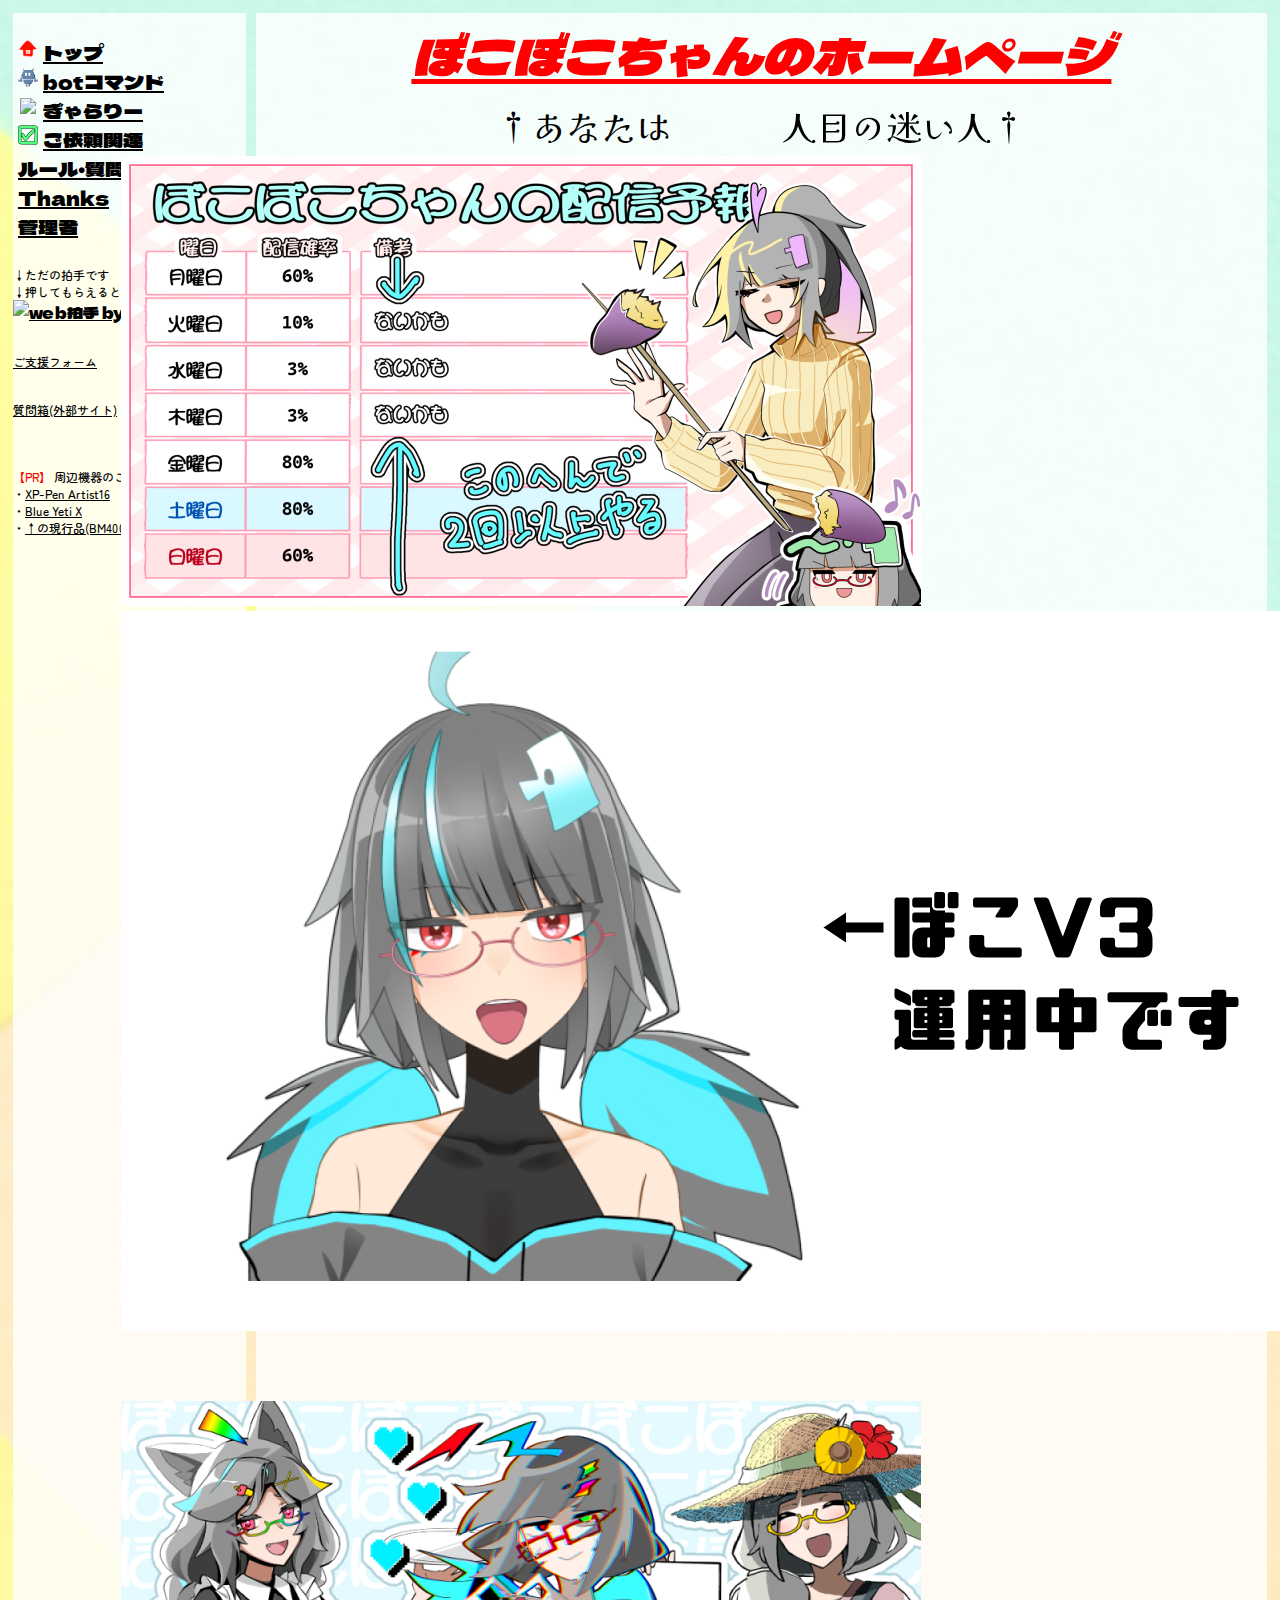
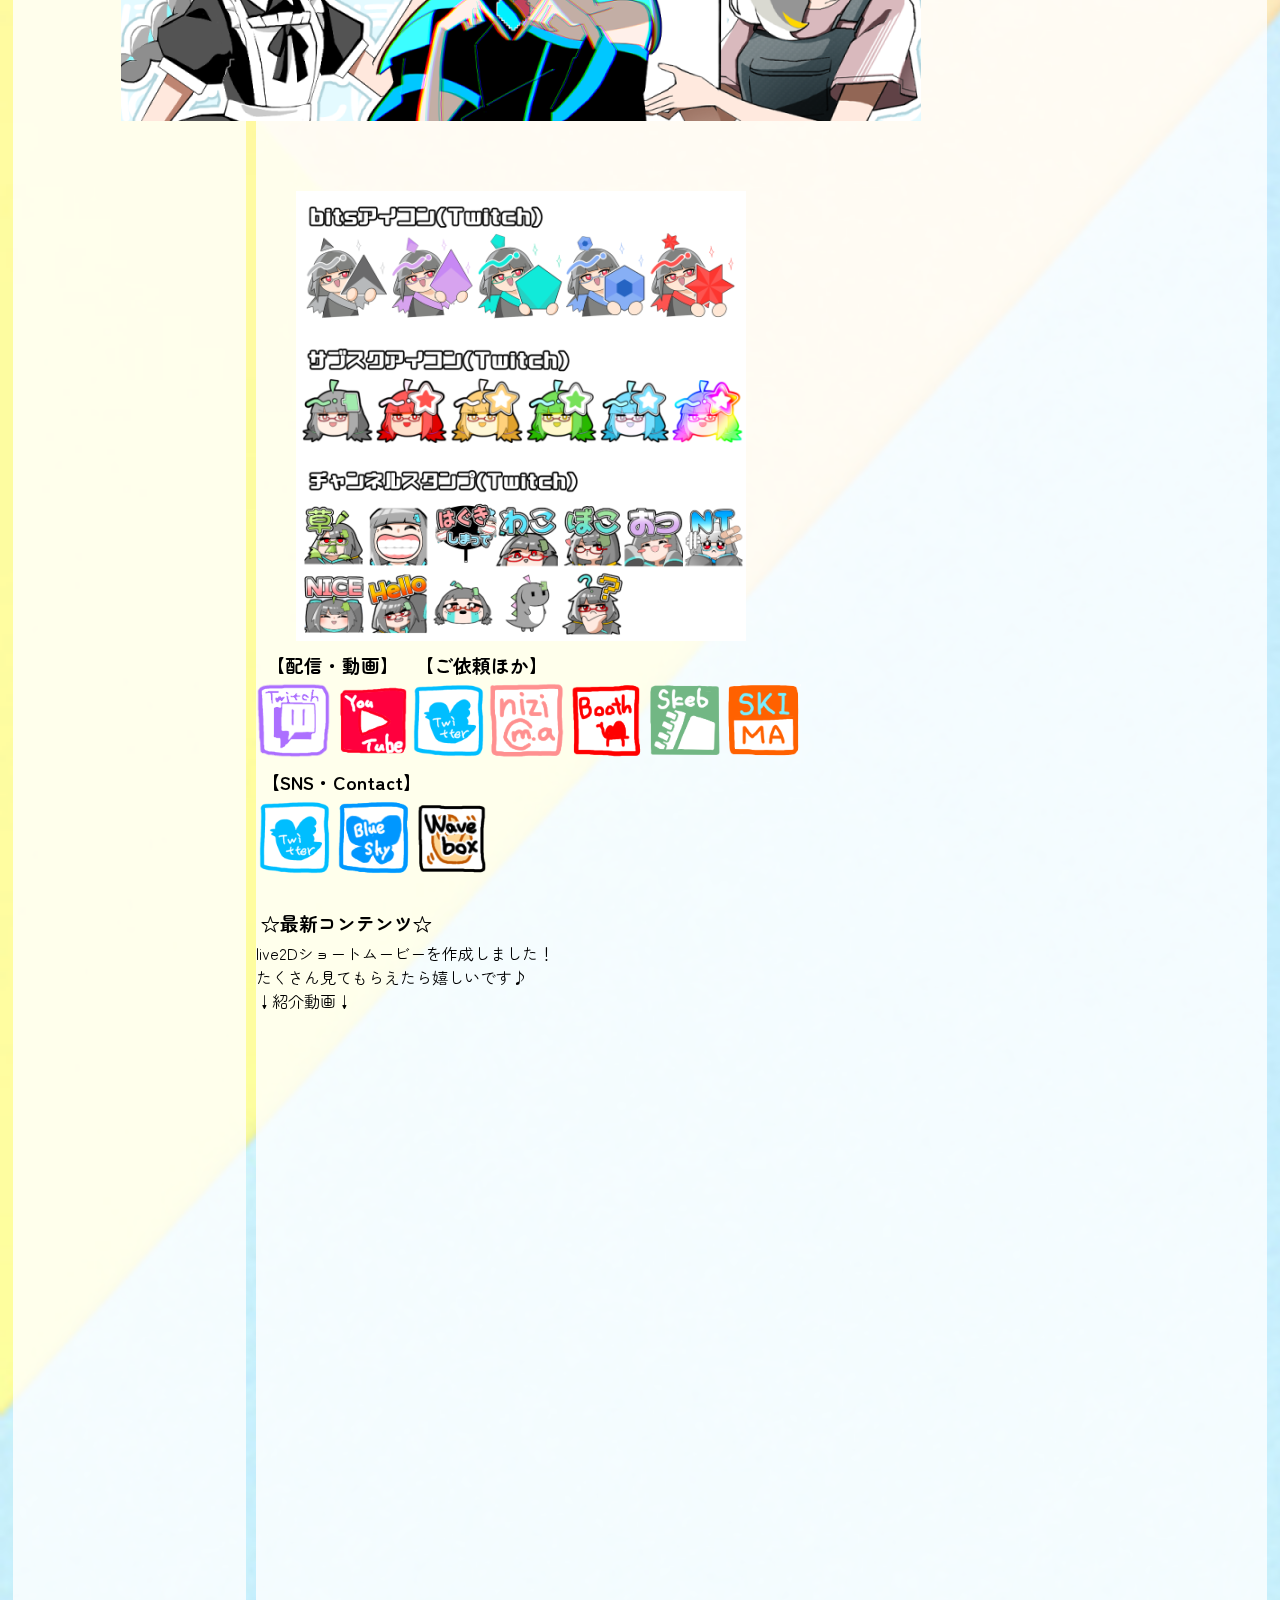
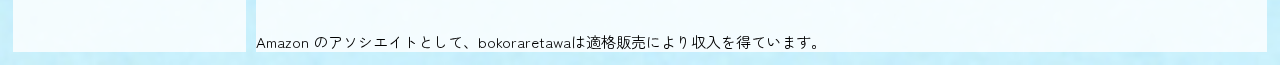
==== commit d472a038: "sidemenu,commission update" ====
--- a/index.html
+++ b/index.html
@@ -43,6 +43,7 @@
             <script src="js/sidemenu.js"></script>
             <div class="content">
                 <h1 style="text-align:center;">ぼこぼこちゃんのホームページ</h1>
+
                 <div class="counter-area">
                     <h2 style='font-family: "Kaisei Decol",serif;font-weight: 400;font-style: normal;'>†あなたは</h2>
                     <iframe frameborder="0" width="100" height="25" scrolling="no" src="https://script.google.com/macros/s/AKfycbx8v92MQwVvJMkxsLhPhT1U61lYwXCYVHEFJX2_oGKwl0AOVBhLbe9YGJD0SoeEzPNs/exec?url=https://sskmbk.github.io" title="アクセスカウンター"></iframe>
@@ -55,11 +56,12 @@
                         <img class="sliderimg" src="img/ぼこV3.png" alt="live2dmodel">
                         <img class="sliderimg" src="img/gatchasample_top.png" alt="gatchasample">
                         <img class="sliderimg" src="img/stampsample_top.png" alt="stampsample">
-                    </div>
-                </div>
+                    </div><!--slider-->
+                </div><!--sliderdiv-->
 
                 <div class="link">
                     <div class="linkflex">
+
                         <div class="stream-live2D">
                             <div class="stream">
                                 <h3>【配信・動画】</h3>
@@ -73,42 +75,40 @@
                                 <a href="https://nizima.com/Profile/369006" target="_blank" rel="noopener noreferrer"><img src="img/nizima.png" class="links" alt="nizima"></a>
                                 -->
                             </div>
-                        </div>
-                        <div>
-                            <h3>【ご依頼・モデル販売・配布】</h3>
+                        </div><!--stream-live2D-->
+
+                        <div class="commissionEtc">
+                            <h3>【ご依頼ほか】</h3>
                             <a href="https://twitter.com/BOKORARETAWA" target="_blank" rel="noopener noreferrer"><img src="img/twitter.png" class="links" alt="twitter"></a>
                             <a href="https://nizima.com/Profile/369006" target="_blank" rel="noopener noreferrer"><img src="img/nizima.png" class="links" alt="nizima"></a>
                             <a href="https://bokoraretawa.booth.pm/" target="_blank" rel="noopener noreferrer"><img src="img/booth.png" class="links" alt="booth"></a>
                             <a href="https://skeb.jp/@BOKORARETAWA" target="_blank" rel="noopener noreferrer"><img src="img/skeb.png" class="links" alt="skeb" ></a>
                             <a href="https://skima.jp/profile?id=422471" target="_blank" rel="noopener noreferrer"><img src="img/skima.png" class="links" alt="skima"></a>
                             <!-- <a href="https://coconala.com/users/5037021" target="_blank" rel="noopener noreferrer"><img src="img/coconala.png" class="links" alt="coconala"></a> -->
-                        </div>
-                    </div>
+                        </div><!--commissionEtc-->
+                    </div><!--linkflex-->
+
                     <div>
                         <h3>【SNS・Contact】</h3>
                         <a href="https://twitter.com/BOKORARETAWA" target="_blank" rel="noopener noreferrer"><img src="img/twitter.png" class="links" alt="twitter"></a>
                         <a href="https://bsky.app/profile/bokoraretawa.bsky.social" target="_blank" rel="noopener noreferrer"><img src="img/bluesky.png" class="links" alt="bluesky"></a>
                         <a href="https://wavebox.me/wave/a6rm4vicaz7he5rm/" target="_blank" rel="noopener noreferrer"><img src="img/wavebox.png" class="links" alt="wavebox"></a>
                     </div>
+
                 </div><!--link-->
+                <br>
                 <div class="newcontent">
-                    <br>
+
                     <h3>☆最新コンテンツ☆</h3>
                     live2Dショートムービーを作成しました！<br>
                     たくさん見てもらえたら嬉しいです♪<br>
                     ↓紹介動画↓<br>
                     <iframe width="331" height="589" src="https://www.youtube.com/embed/cdI89DBEMyg" title="【Live2D】セルフ受肉が #ポケポケ開封チャレンジ 描いてみた！ #PR" frameborder="0" allow="accelerometer; autoplay; clipboard-write; encrypted-media; gyroscope; picture-in-picture; web-share" referrerpolicy="strict-origin-when-cross-origin" allowfullscreen></iframe>
-                </div>
+                
+                </div><!--newcontent-->
 
-                    <br>
-                    <p>
-                    連続アクセス対策をしていないので<br>
-                    リロードすると無限に数字が増えますが<br>
-                    遠慮なく増やしてください<br>
-                    キリ番についてはいつかBBS作るまで<br>
-                    踏み逃げしておいてください
-                    </p>
-                </div><!--flexbox2-->
+                <br>
+                <p class="sidemenuLinks" style="color:black;text-decoration:none;font-size:15px;" >Amazon のアソシエイトとして、bokoraretawaは適格販売により収入を得ています。</p>
 
             </div><!--content-->
         </div><!--flexbox-->
--- a/css/index.css
+++ b/css/index.css
@@ -1,3 +1,5 @@
+/*-----基礎設定------*/
+
 body{
   font-family: "Zen Maru Gothic", serif;
   font-weight: 400;
@@ -5,9 +7,6 @@
   background-image:url(../img/pastel_00010.jpg);
   background-size:cover;
 }
-
-.menubutton{display:none;border:none;background:none;}
-
 h1{
   font-family:"Dela Gothic One",sans-serif;
   font-weight: 400;
@@ -20,36 +19,24 @@
 }
 h2{margin:5px; font-size:35px;}
 h3{margin: 5px;}
-h4{margin:5px;}
-p{margin:0;}a{color:black;}
+h4{margin:5px;text-decoration:underline;}
+p{margin:0;}
+a{color:black;}
 a:hover{color:red;}
 a:active{color:yellow;}
+.link{}
+.content{
+  width:80%;
+  margin:5px;
+  background:rgb(255 255 255 / 80%);
+}
+ul{list-style:none;padding:5px;font-size:20px;}
+details{border:solid;border-color:lightgray;margin:5px;width:70%;border-radius:10px;background:white;}
 
-.flexbox{display:flex;}
-.counter-area{
-  display:flex;
-  justify-content: center;
-  align-items: center;
-}
-.sliderdiv{
-    display:flex;
-    justify-content:center;
-}
-.stream-live2D{
-    display:flex;
-    flex-direction:row;
-}
-.linkflex{
-  display:flex;
-  flex-direction:row;
-}
-.stamp{
-  display:flex;
-  flex-direction:row;
-  align-items: center;
-}
+/*-----ここまで基礎設定-----*/
 
-ul{list-style:none;padding:5px;font-size:20px;}
+/*-----sidemenu-----*/
+.sidemenuLinks{font-family:'Zen Maru Gothic';font-size:12px;text-decoration-line:underline;}
 .libot {
 background: url(../img/nightbot.gif) no-repeat 0 0;
 background-size:auto 20px;
@@ -68,47 +55,83 @@
   background:url(../img/lico.png) no-repeat 0 0;
   padding-left:25px;
 }
-
-.sidemenu{
+.sidemenu1div{
   width:19%;
   margin:5px;
-  background-color:rgb(255 255 255 / 80%);
   font-family:"Dela Gothic One",sans-serif;
   font-weight: 500;
   font-style: normal;
+  display:block;
+  text-align: left;
+
+  background-color:rgb(255 255 255 / 80%);
 }
+.sidemenu2div{
+  width:19%;
+  margin:5px;
+  font-family:"Dela Gothic One",sans-serif;
+  font-weight: 500;
+  font-style: normal;
+  
+  display:none;
+  text-align: left;
+}
+/*-----ここまでsidemenu*-----/
 
-.link{}
-.content{
-  width:80%;
-  margin:5px;
-  background:rgb(255 255 255 / 80%);
+/*-----toppage-----*/
+.flexbox{display:flex;}
+.counter-area{
+  display:flex;
+  justify-content: center;
+  align-items: center;
 }
-.newcontent{}
-.sidemenuLinks{font-family:'Zen Maru Gothic';font-size:12px;text-decoration-line:underline;}
+.sliderdiv{
+    display:flex;
+    justify-content:center;
+}
+.stream-live2D{
+    display:flex;
+    flex-direction:row;
+}
+/*-----ここまでtoppage-----*/
+
+/*-----thanks-----*/
+.linkflex{
+  display:flex;
+  flex-direction:row;
+}
+.thankslink{}
+/*-----ここまでthanks-----*/
+
+/*-----commission-----*/
+.stamp{
+  display:flex;
+  flex-direction:row;
+  align-items: center;
+}
 
 .stampsample{width:300px;}
 .BannerSample{width:500px;}
 .Youtubelink{width:720px;height:405px;};
-.menubutton{display:none;}
-.qamenu{text-decoration:none;}
-.qamenu:hover{text-decoration-line:underline;}
 .prURL{text-decoration-line:underline;}
 .stream{text-align:center;}
 .live2D{text-align:center;}
 .illustcomission{}
-#qaul{background:lightblue;}
+.img{height:380px;}
+.links{width:75px;}
+.commissionborder{margin:5px;border:solid;border-color:lightgray;}
+#othercomission{}
+/*-----ここまでcommission-----*/
 
-.commissionborder{margin:5px;border:solid;border-color:lightgray;}
-details{border:solid;border-color:lightgray;margin:5px;width:70%;border-radius:10px;background:white;}
-
-#othercomission{}
-
-
-.img{height:380px;}
-.kiriban{text-align: center;}
-.thankslink{}
-.links{width:75px;}
+/*-----q&a-----*/
+#qaul{
+  border:solid 5px lightblue;
+  border-radius:5px;
+  background:white;
+}
+.qamenu{text-decoration:none;}
+.qamenu:hover{text-decoration-line:underline;}
+/*-----ここまでq&a-----*/
 
 
 @media (max-width: 1000px) {
@@ -119,26 +142,28 @@
   .BannerSample{width:80%;}
   details{width:95%;}
   .links{width:15vw;}
+  
+  body{font-size:3.5vw;}
+  ul{font-size:4vw;}
 
-  .sidemenu{text-align:center;}
-  /* メニューを開いた時 */
-  nav.open-menu {width: 50%;}
+  /*sidemenu*/
+  .sidemenuLinks{font-size:20px;}
+  .sidemenu2div{display:block;width:100%;}
+  #sidemenu2{margin:0;}
+  .sidemenu1div{display:none;}
+  .sidemenuul{font-size:4vw;}
+  .webclap{width:20vw;}
+  /*sidemenu*/
 
-  nav {
-    background: url(../img/pastel_00010.jpg);
-    position: absolute;
-    z-index: 1;
-    top: 4.5em;
-    left:30px;
-    overflow-x: hidden;
-    text-align: left;
-    width: 0; /* ←100%から 0 に変更 */
-  }
-  ul{font-size:30px;}
-  .sidemenuLinks{font-size:20px;}
+  /*qa*/
+  /*qa*/
+
+  /*thanks*/
+  .thankslink{text-decoration:none;}
+  /*thanks*/
 
   h1{font-size:6vw;}
-  h2{font-size:5vw;}
+  h2{font-size:5vw;margin:10px;}
 
   .img{
     width:50%;
@@ -153,6 +178,7 @@
   }
   
   .Youtubelink{width:100%;};
+  
 }
 @media (min-width: 1500px) {
   .content{
@@ -163,4 +189,5 @@
   
   .linkflex{flex-direction:column;}
   .stream-live2D{flex-direction:row;}
+  
 }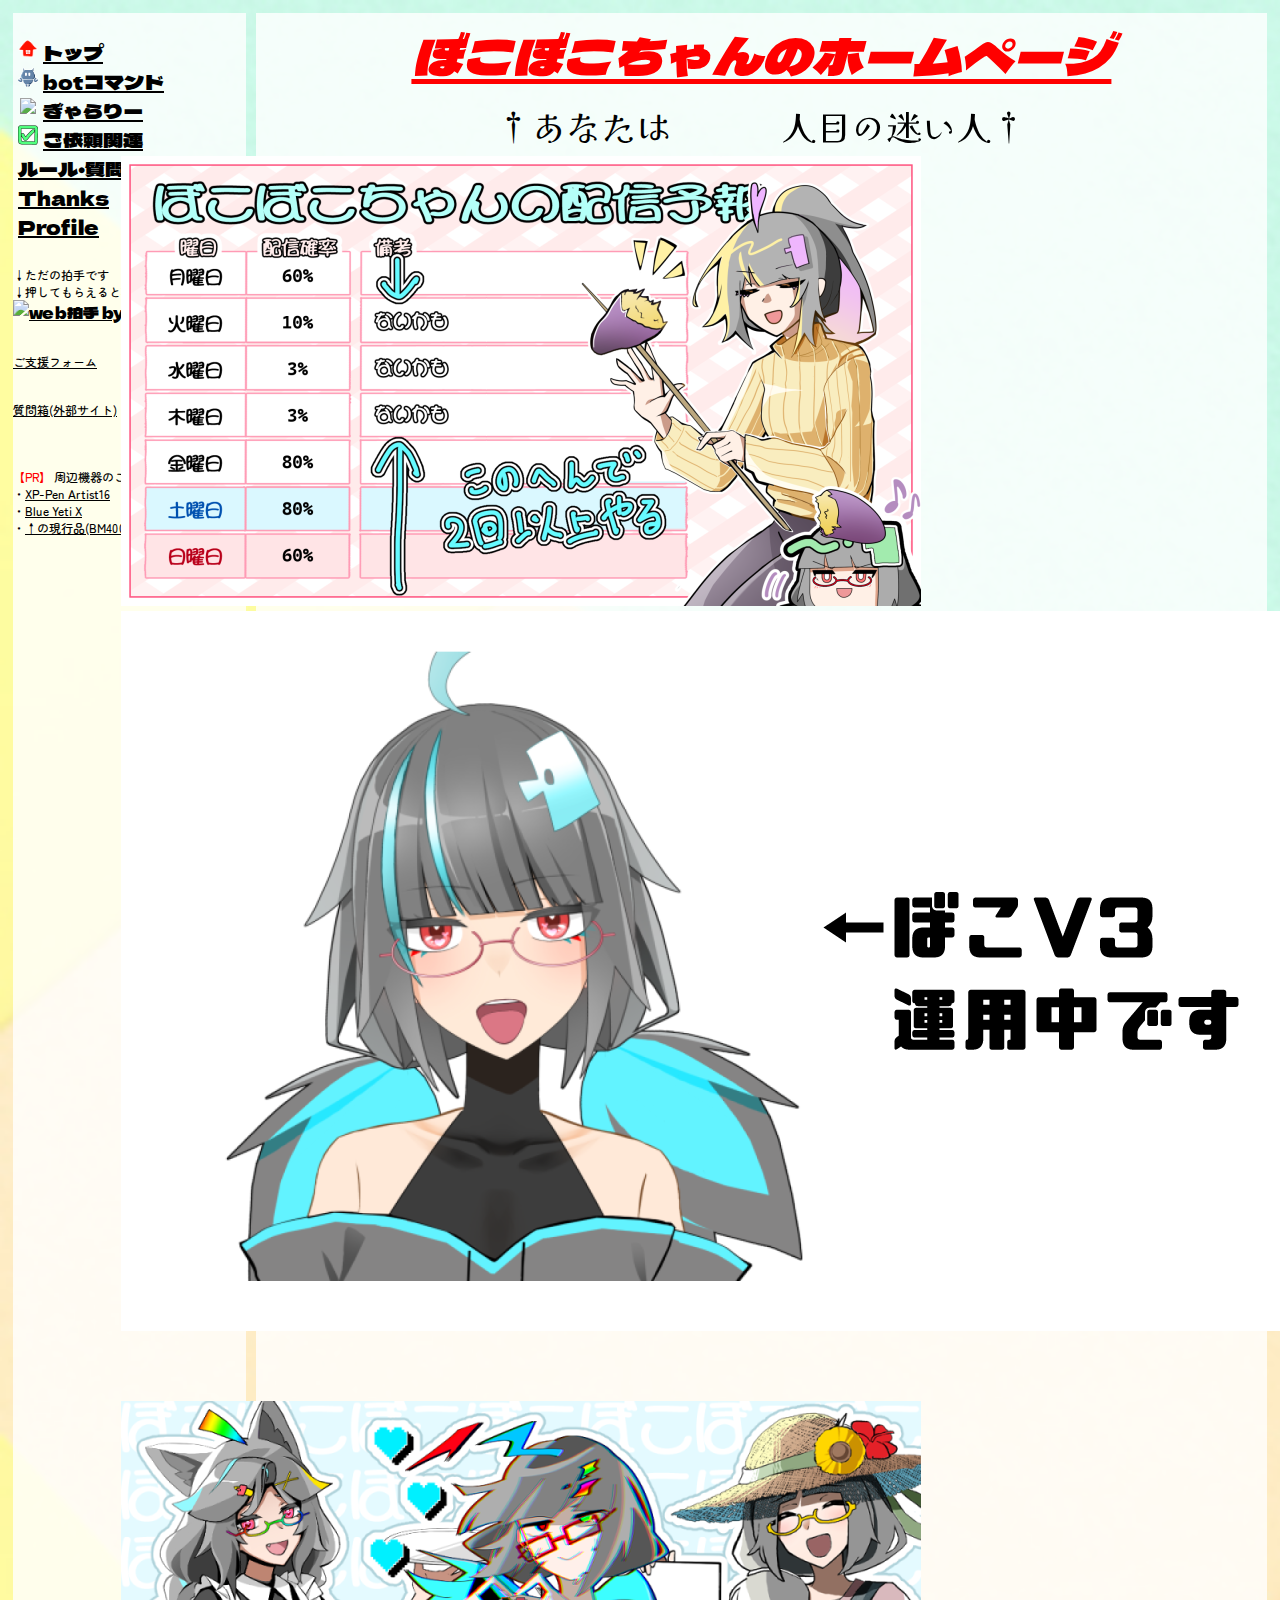
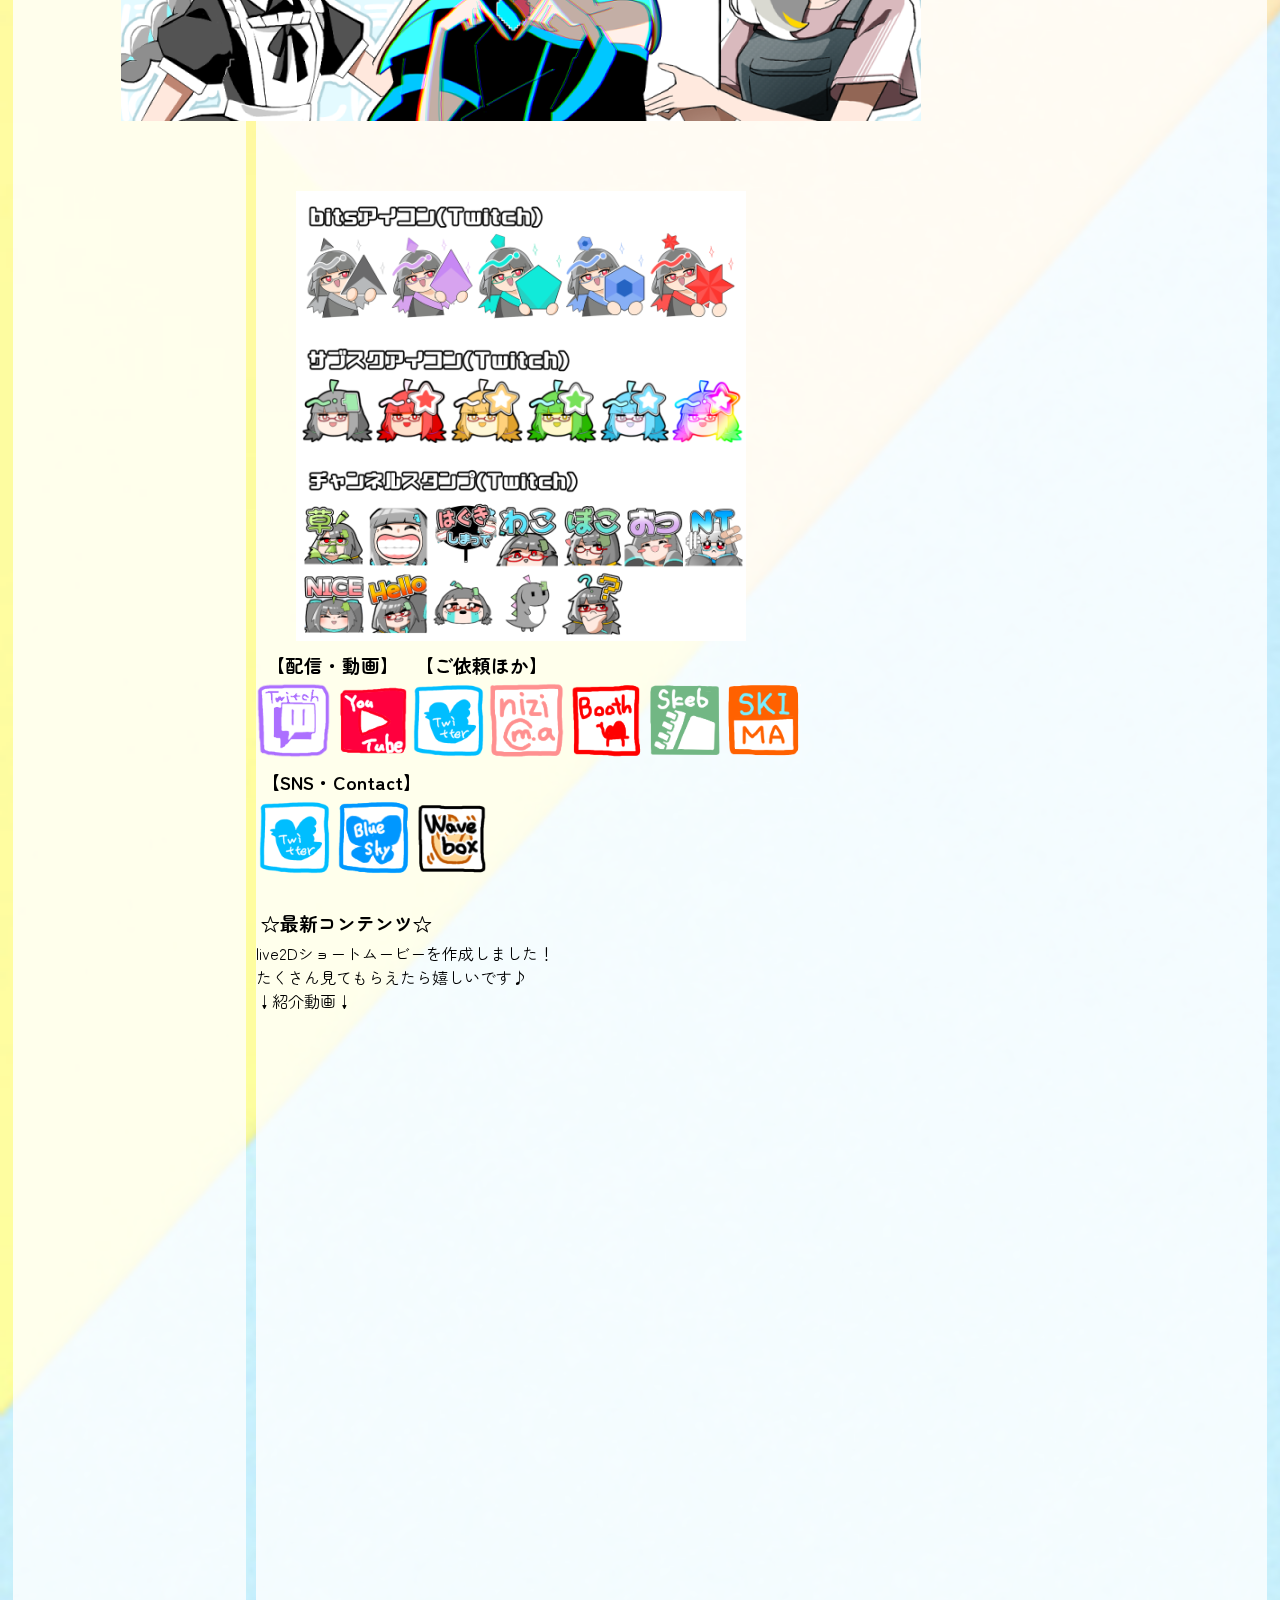
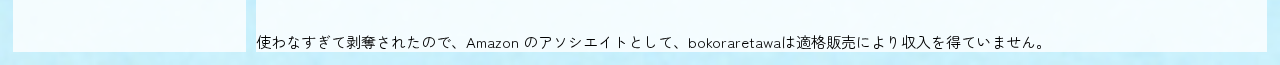
==== commit 6b3750e1: "Update index.html" ====
--- a/index.html
+++ b/index.html
@@ -108,7 +108,7 @@
                 </div><!--newcontent-->
 
                 <br>
-                <p class="sidemenuLinks" style="color:black;text-decoration:none;font-size:15px;" >Amazon のアソシエイトとして、bokoraretawaは適格販売により収入を得ています。</p>
+                <p class="sidemenuLinks" style="color:black;text-decoration:none;font-size:15px;" >使わなすぎて剥奪されたので、Amazon のアソシエイトとして、bokoraretawaは適格販売により収入を得ていません。</p>
 
             </div><!--content-->
         </div><!--flexbox-->
--- a/css/index.css
+++ b/css/index.css
@@ -121,6 +121,7 @@
 .links{width:75px;}
 .commissionborder{margin:5px;border:solid;border-color:lightgray;}
 #othercomission{}
+.com_head1{background-color:whitesmoke;border:solid rgb(156, 200, 214);}
 /*-----ここまでcommission-----*/
 
 /*-----q&a-----*/
